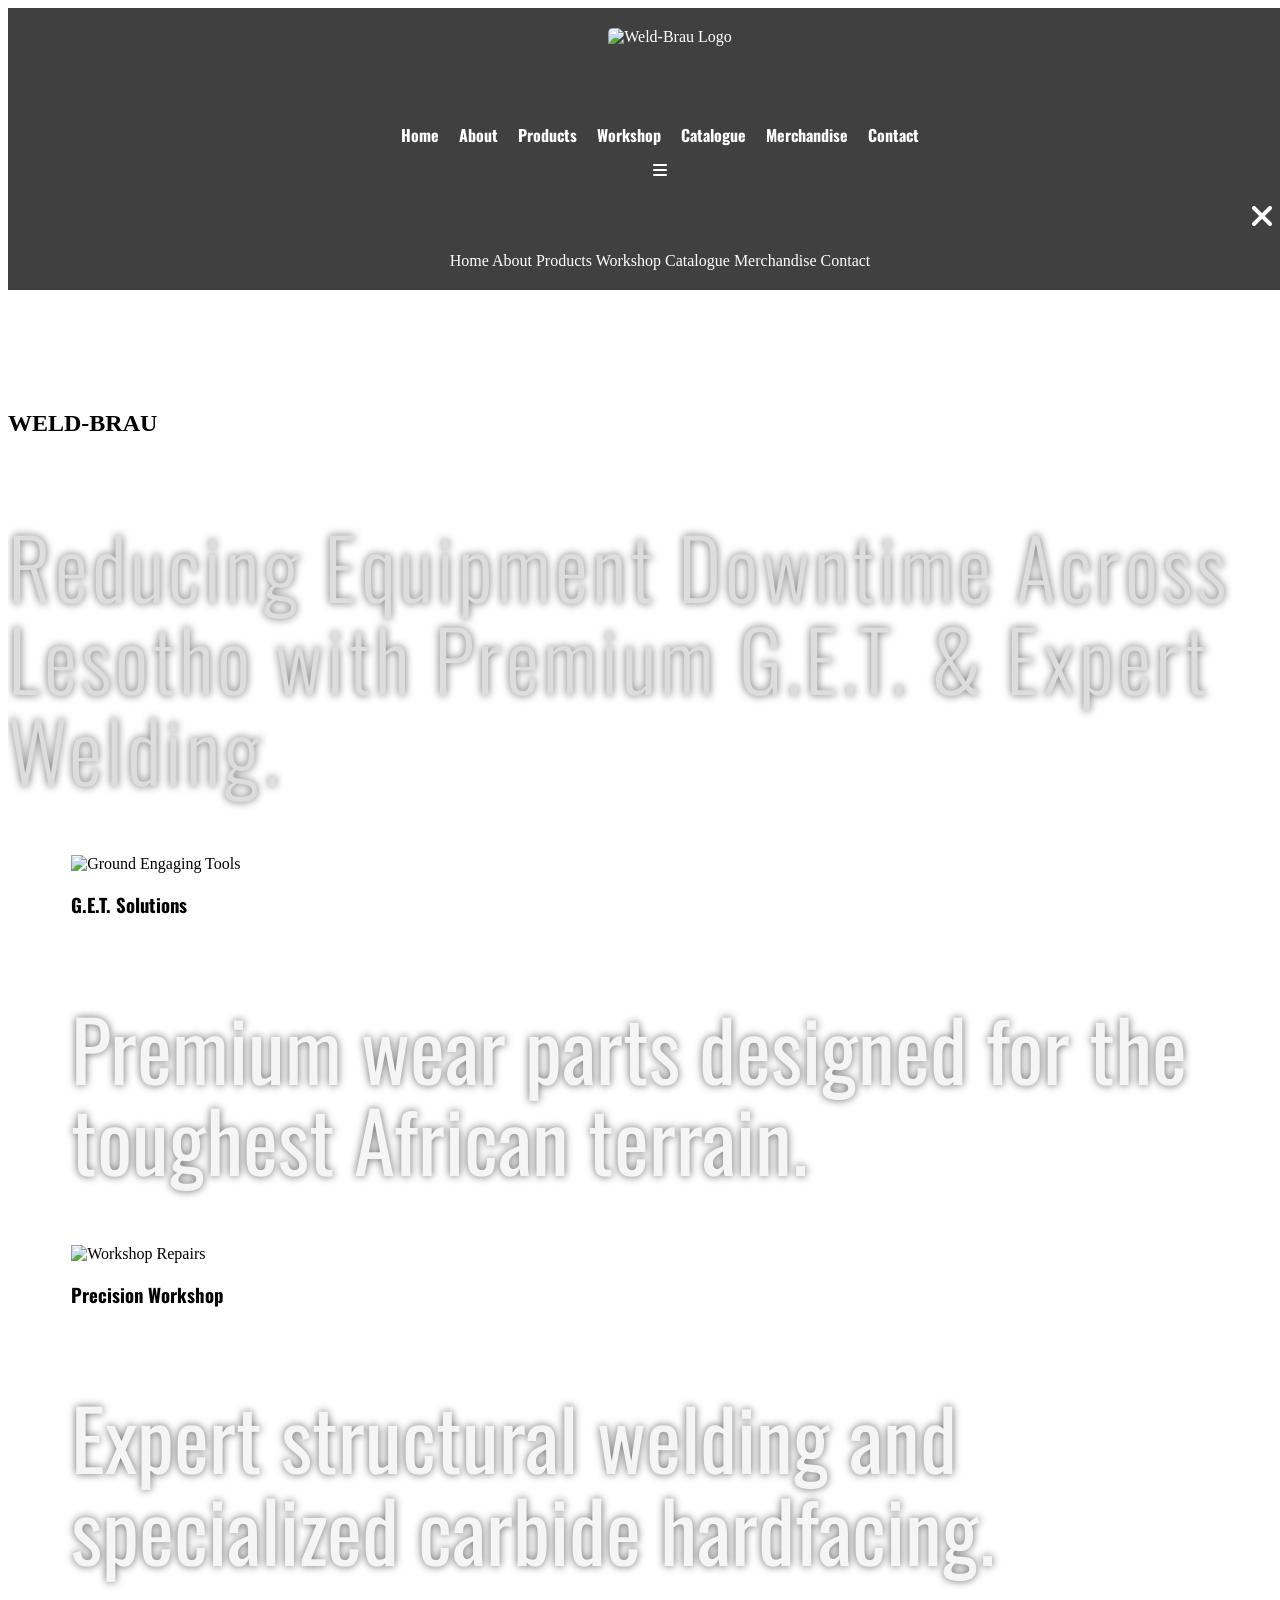
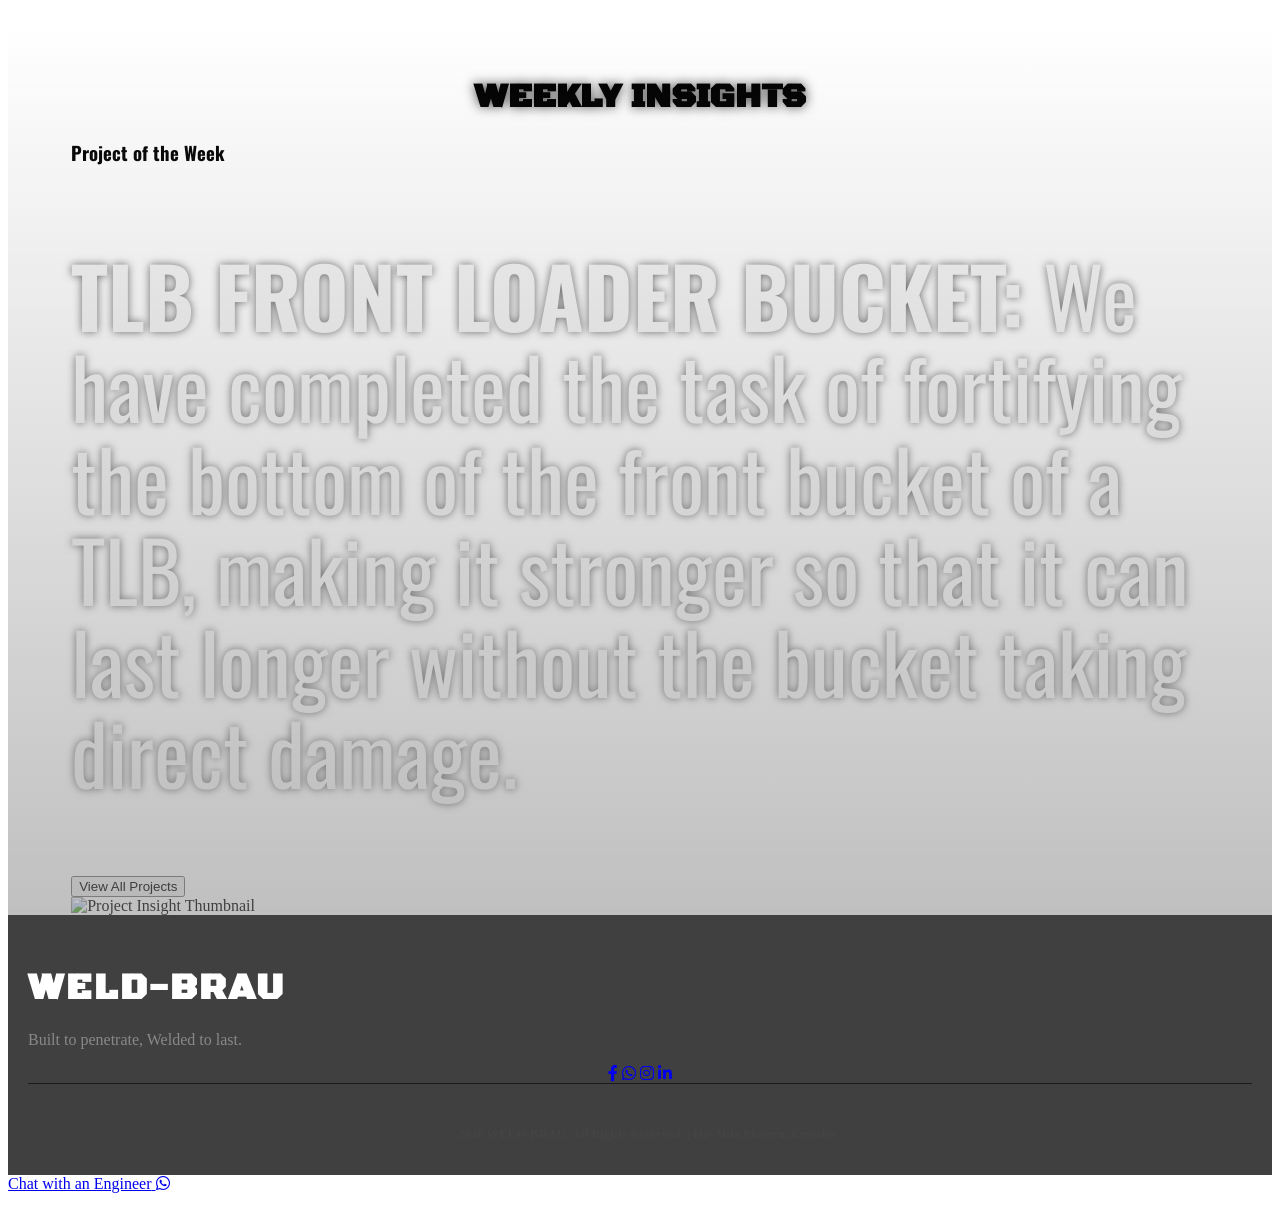
==== index.html @ 59225248 "Update print statement from 'Hello' to 'Goodbye'" ====
<!DOCTYPE html>
<html lang="en">
<head>
    <meta charset="UTF-8" />
    <meta name="viewport" content="width=device-width, initial-scale=1.0"/>
    <title>WELD-BRAU | Ground Engaging Tools & Heavy Equipment Welding in Lesotho</title>
    
    <link rel="icon" type="image/png" href="favicon.png">
    <link rel="preconnect" href="https://fonts.googleapis.com">
    <link href="https://fonts.googleapis.com/css2?family=Black+Ops+One&family=Oswald:wght@300;500;700&family=Inter:wght@300;400&display=swap" rel="stylesheet">
    <link rel="stylesheet" href="https://cdnjs.cloudflare.com/ajax/libs/font-awesome/6.0.0/css/all.min.css">
    
    <link rel="stylesheet" href="css/style.css">

<meta name="description" content="WELD-BRAU provides high-quality Ground Engaging Tools (GET) and expert welding services in Lesotho. Specialized in excavator teeth, wear protection, and machinery repair.">
<meta name="keywords" content="Ground Engaging Tools, Excavator Bucket Teeth,TLB Repairs,TLB Teeth, TLB Tools, Chromium Carbide Overlay, Welding Lesotho, Wear Protection, Heavy Machinery Welding, Maseru Welding">

<meta name="author" content="WELD-BRAU">
<meta name="geo.region" content="LS" />
<meta name="geo.placename" content="Maseru" />

<meta property="og:type" content="website">
<meta property="og:title" content="WELD-BRAU | Durable Ground Engaging Tools & Welding">
<meta property="og:description" content="Tough tools for tough jobs. Get high-performance excavator attachments and custom wear solutions in Lesotho.">
<meta property="og:image" content="https://boni-bbit.github.io/weld-Brau/images/logo-wb.png">
<meta property="og:url" content="https://boni-bbit.github.io/weld-Brau/">

<meta name="theme-color" content="#ffcc00"> 

</head>
<body>

<div class="bg-overlay"></div>

<header>
  <div class="logo-block"><img src="images/logo WB.PNG" alt="Weld-Brau Logo" class="logo-img"></div>
  
  <nav>
    <ul class="nav-links">
      <li><a onclick="showSection('home')">Home</a></li>
      <li><a onclick="showSection('about')">About</a></li>
      <li><a onclick="filterProducts('All')">Products</a></li>
      <li><a onclick="showSection('workshop')">Workshop</a></li>
      <li><a onclick="showSection('catalogue')">Catalogue</a></li>
      <li><a onclick="showSection('merchandise')">Merchandise</a></li>
      <li><a onclick="showSection('contact')">Contact</a></li>
    </ul>
  </nav>

  <div class="menu-toggle" onclick="toggleMenu()">
    <i class="fas fa-bars"></i>
  </div>

  <div class="mobile-nav" id="mobileMenu">
      <div class="close-menu" onclick="toggleMenu()" style="text-align: right; padding: 20px; color: white; cursor: pointer;">
          <i class="fas fa-times" style="font-size: 2rem;"></i>
      </div>
      <a onclick="showSection('home')">Home</a>
      <a onclick="showSection('about')">About</a>
      <a onclick="showSection('products')">Products</a>
      <a onclick="showSection('workshop')">Workshop</a>
      <a onclick="showSection('catalogue')">Catalogue</a>
      <a onclick="showSection('merchandise')">Merchandise</a>
      <a onclick="showSection('contact')">Contact</a>
  </div>
</header>

<main>
  <section id="home" class="active">
    <div class="full-width-hero">
        <div class="hero-slides">
            <div class="slide active" style="background-image: url('images/IMG-20250911-WA0014.jpg');"></div>
            <div class="slide" style="background-image: url('images/IMG-20250911-WA0016.jpg');"></div>
            <div class="slide" style="background-image: url('images/20251103_135624.jpg');"></div>
            <div class="slide" style="background-image: url('images/20250922_122713.jpg');"></div>
        </div>
        <div class="hero-box">
          <h1 class="glow-header-big">WELD-BRAU</h1>
          <p style="color:#ddd; letter-spacing:4px; font-weight: 300;">Reducing Equipment Downtime Across Lesotho with Premium G.E.T. & Expert Welding.</p>
        </div>
    </div>
    
    <div class="feature-grid" style="padding: 0 5%;">
      <div class="industrial-card" onclick="filterProducts('All')" style="cursor: pointer;">
        <img src="images/20250828_115749.jpg" alt="Ground Engaging Tools">
        <h3>G.E.T. Solutions</h3>
        <p>Premium wear parts designed for the toughest African terrain.</p>
      </div>
      <div class="industrial-card" onclick="showSection('workshop')" style="cursor: pointer;">
        <img src="images/20250806_085328.jpg" alt="Workshop Repairs">
        <h3>Precision Workshop</h3>
        <p>Expert structural welding and specialized carbide hardfacing.</p>
      </div>
    </div>

    <div style="margin-top: 100px; padding: 0 5%;">
        <h2 style="font-family:'Black Ops One'; color:var(--primary-red); text-align:center; font-size: 2.2rem; text-transform: uppercase;">Weekly Insights</h2>
        <div class="industrial-card insight-card">
            <div class="insight-text">
                <h3 style="color: var(--primary-red); margin-bottom: 15px;">Project of the Week</h3>
                <p><strong>TLB FRONT LOADER BUCKET:</strong> We have completed the task of fortifying the bottom of the front bucket of a TLB, making it stronger so that it can last longer without the bucket taking direct damage.</p>
                <br>
                <button class="btn" onclick="showSection('workshop')">View All Projects</button>
            </div>
            <img src="images/20251103_165826.jpg" class="insight-img" alt="Project Insight Thumbnail">
        </div>
    </div>
  </section>

  <section id="about">
    <h2 style="font-family:'Black Ops One'; color:var(--primary-red); font-size: 2.8rem; margin-bottom: 20px;">Company Details</h2>
    <div class="about-container">
      <div class="about-box"><h3><i class="fas fa-users"></i> Who We Are</h3><p>WELD-BRAU is a premier boiler making firm specialized in Ground Engaging Tools (G.E.T.) and heavy machinery welding. We are built on technical expertise and a deep understanding of mining and construction machinery.</p></div>
      <div class="about-box"><h3><i class="fas fa-bullseye"></i> Our Mission</h3><p>To empower the earthmoving sector by providing wear solutions that significantly reduce operational costs and equipment downtime through superior craftsmanship.</p></div>
      <div class="about-box"><h3><i class="fas fa-shield-alt"></i> Our Values</h3><p>Durability, Precision, and Integrity. We don't just weld; we engineer strength. Every project is executed with a focus on long-term reliability.</p></div>
      <div class="about-box"><h3><i class="fas fa-tools"></i> How We Work</h3><p>We import the toughest wear parts in the world for all makes and models of machinery including Crushers, Excavators, Bulldozers, Wheel Loaders, Dump Trucks and other earth moving machinery.<br>We are trusted advisors and preferred suppliers in Lesotho to the largest mines, quarries, and civil construction firms. We have the parts, services and expertise to keep your machinery moving.</p></div>
      <div class="about-box"><h3><i class="fas fa-map-marked-alt"></i> Where We Are Found</h3><p>Our main workshop is located at Q-Center, Ha-Abia in Maseru, Lesotho. We can be reached on WhatsApp, Facebook, Instagram, LinkedIn, & E-mail. Links available below.</p></div>
      
      <div class="about-box">
        <h3><i class="fas fa-hammer"></i> Our Services</h3>
        <ul class="services-list">
          <li><strong style="color:var(--primary-red);">01.</strong> Manufacture of O.E.M. & replacement attachments for Excavators, TLBs, Dozers, and more.</li>
          <li><strong style="color:var(--primary-red);">02.</strong> Specialized suppliers of Ground Engaging Tools (G.E.T.).</li>
          <li><strong style="color:var(--primary-red);">03.</strong> Heavy machinery & equipment structural welding.</li>
          <li><strong style="color:var(--primary-red);">04.</strong> Chromium & Tungsten Carbide embedding (Hardfacing).</li>
          <li><strong style="color:var(--primary-red);">05.</strong> Precision line boring services.</li>
        </ul>
      </div>
    </div>
  </section>

  <section id="products">
    <h2 id="product-title" style="font-family:'Black Ops One'; color:var(--primary-red); font-size: 2.2rem; margin-bottom: 30px;">Inventory</h2>
    <div class="feature-grid">
      <div class="industrial-card product-slot" data-category="Excavator"><span class="category-badge">STANDARD</span><img src="images/adapters.PNG"><h3>ADAPTERS</h3><ul class="specs-list"><li>Various weld-on adapters</li><li>For Tractor-loader-backhoe, Front End Loader & Excavators</li><li>Size: J200, J350, J460, J550, J600, J700, J800</li></ul><button class="btn" onclick="openQuotationForm()">Get Quote</button></div>
      <div class="industrial-card product-slot" data-category="TLB"><span class="category-badge">STANDARD</span><img src="images/teeths.PNG"><h3>TEETH</h3><ul class="specs-list"><li>Various tooth systems for all makes & models of excavators & loaders</li><li>Available for machines from 1-140 ton size</li><li>Size: J200, J350, J460, J550, J600, J700, J800</li></ul><button class="btn" onclick="openQuotationForm()">Get Quote</button></div>
      <div class="industrial-card product-slot" data-category="Excavator"><span class="category-badge">STANDARD</span><img src="images/cutting edge.PNG"><h3>CUTTING EDGE</h3><ul class="specs-list"><li>Available to suit every make & model of machine</li><li>Weld-in & bolt-on options</li><li>Sizes: Multiple widths available</li></ul><button class="btn" onclick="openQuotationForm()">Get Quote</button></div>
      <div class="industrial-card product-slot" data-category="TLB"><span class="category-badge">BUSHING</span><img src="images/bucket bosses.PNG"><h3>BUCKET BOSSES</h3><ul class="specs-list"><li>Bucket pivot points</li><li>The mounting point for the bucket pin, enabling the bucket to pivot and articulate on the arm</li><li>Size: (80x140x80), (80x160x90), (90x160x90)</li></ul><button class="btn" onclick="openQuotationForm()">Get Quote</button></div>
      <div class="industrial-card product-slot" data-category="Dozer"><span class="category-badge">STANDARD</span><img src="images/dipper arm.PNG"><h3>DIPPER ARM BOSS</h3><ul class="specs-list"><li>They connect the arm to the boom and the bucket</li><li>Allows for pivotal movement</li><li>Size: (80x180x310)</li></ul><button class="btn" onclick="openQuotationForm()">Get Quote</button></div>
      <div class="industrial-card product-slot" data-category="Excavator"><span class="category-badge">STANDARD</span><img src="images/tlb side cutter.PNG"><h3>TLB SIDE CUTTER</h3><ul class="specs-list"><li>TLB bucket edge</li><li>Placed on the ends of the Phillips-head screws cutting edge to ensure security and increase digging efficiency</li><li>Mount: Bolt-on</li></ul><button class="btn" onclick="openQuotationForm()">Get Quote</button></div>
      <div class="industrial-card product-slot" data-category="Wear"><span class="category-badge">WEAR PROTECTION</span><img src="images/wear strip.PNG"><h3>WEAR STRIPS</h3><ul class="specs-list"><li>Surface protection</li><li>Material: Chromium carbide</li><li>Mount: Weld-on</li></ul><button class="btn" onclick="openQuotationForm()">Get Quote</button></div>
      <div class="industrial-card product-slot" data-category="Wear"><span class="category-badge">EXCAVATOR</span><img src="images/side cutter.PNG"><h3>SIDE CUTTER</h3><ul class="specs-list"><li>Excavator bucket edge</li><li>Suitable for most soil in average digging conditions</li><li>Mount: Bolt-on</li></ul><button class="btn" onclick="openQuotationForm()">Get Quote</button></div>
      <div class="industrial-card product-slot" data-category="Excavator"><span class="category-badge">WEAR PROTECTION</span><img src="images/wear buttons.PNG"><h3>WEAR BUTTONS</h3><ul class="specs-list"><li>Spot reinforcement</li><li>Shape: Round or oval</li><li>Material: Tungsten carbide</li></ul><button class="btn" onclick="openQuotationForm()">Get Quote</button></div>
      <div class="industrial-card product-slot" data-category="TLB"><span class="category-badge">WEAR PROTECTION</span><img src="images/side bar protector.png"><h3>SIDE BAR PROTECTOR</h3><ul class="specs-list"><li>Use: Bucket side protection</li><li>Available for all makes & models of machinery</li><li>Mount: Bolt-on & Weld-on</li></ul><button class="btn" onclick="openQuotationForm()">Get Quote</button></div>
      <div class="industrial-card product-slot" data-category="Excavator"><span class="category-badge">STANDARD</span><img src="images/pins & retainers.PNG"><h3>PINS & RETAINERS</h3><ul class="specs-list"><li>Locks teeth to the adapters</li><li>Available for all sizes of teeth and adapters</li><li>Size: J200, J350, J460, J550, J600, J700, J800</li></ul><button class="btn" onclick="openQuotationForm()">Get Quote</button></div>
      <div class="industrial-card product-slot" data-category="Dozer"><span class="category-badge">STANDARD</span><img src="images/shims.png"><h3>POLY-SHIMS</h3><ul class="specs-list"><li>Provides consistent spacing</li><li>Absorbs friction between parts by improving grease retention and reduces wear in machinery components</li><li>Sizes: (80x5x140), (80x5x160), (90x5x160)</li></ul><button class="btn" onclick="openQuotationForm()">Get Quote</button></div>
      <div class="industrial-card product-slot" data-category="Excavator"><span class="category-badge">WEAR PROTECTION</span><img src="images/lip shroud.PNG"><h3>LIP SHROUDS</h3><ul class="specs-list"><li>Protects the cutting edge ensuring long service life for your equipment</li><li>Reduces costly downtime & prevents unexpected breakage</li><li>Mount: Weld-on</li></ul><button class="btn" onclick="openQuotationForm()">Get Quote</button></div>
      <div class="industrial-card product-slot" data-category="Wear"><span class="category-badge">WEAR PROTECTION</span><img src="images/heel shroud.PNG"><h3>HEEL SHROUDS</h3><ul class="specs-list"><li>Reduces damage taken by the bucket</li><li>Protection available in all sizes for bucket</li><li>Mount: Weld-on</li></ul><button class="btn" onclick="openQuotationForm()">Get Quote</button></div>
      <div class="industrial-card product-slot" data-category="Excavator"><span class="category-badge">STANDARD</span><img src="images/PINS.PNG"><h3>BUCKET PINS</h3><ul class="specs-list"><li>Ensures that your bucket is well secured and in reliable working condition.</li><li>40CR Self-greasing pins</li><li>Sizes: (80x550), (90x580)</li></ul><button class="btn" onclick="openQuotationForm()">Get Quote</button></div>
    </div>
  </section>

  <section id="workshop">
    <h2 style="font-family:'Black Ops One'; color:var(--primary-red); font-size: 2.2rem; margin-bottom: 30px;">Workshop Portfolio</h2>
    <div class="workshop-grid">
      <div class="workshop-item" onclick="openLightbox(this)"><img src="images/20251212_110010.jpg"><div class="item-overlay"><span>VIEW REPAIR</span></div></div>
      <div class="workshop-item" onclick="openLightbox(this)"><img src="images/20251103_135624.jpg"><div class="item-overlay"><span>VIEW DETAIL</span></div></div>
      <div class="workshop-item" onclick="openLightbox(this)"><img src="images/20251031_080518.jpg"><div class="item-overlay"><span>VIEW DETAIL</span></div></div>
      <div class="workshop-item" onclick="openLightbox(this)"><img src="images/20251025_094452.jpg"><div class="item-overlay"><span>VIEW DETAIL</span></div></div>
      <div class="workshop-item" onclick="openLightbox(this)"><img src="images/IMG-20250711-WA0024.jpg"><div class="item-overlay"><span>VIEW DETAIL</span></div></div>
      <div class="workshop-item" onclick="openLightbox(this)"><img src="images/20250919_151000.jpg"><div class="item-overlay"><span>VIEW DETAIL</span></div></div>
      <div class="workshop-item" onclick="openLightbox(this)"><img src="images/IMG-20250711-WA0023.jpg"><div class="item-overlay"><span>VIEW DETAIL</span></div></div>
      <div class="workshop-item" onclick="openLightbox(this)"><img src="images/MOLETE.jpg"><div class="item-overlay"><span>VIEW DETAIL</span></div></div>
      <div class="workshop-item" onclick="openLightbox(this)"><img src="images/IMG-20250711-WA0024.jpg"><div class="item-overlay"><span>VIEW DETAIL</span></div></div>
      <div class="workshop-item video-item"><video src="Videos/20251129_111102.mp4" muted loop onmouseover="this.play()" onmouseout="this.pause()"></video><div class="video-label">▶ ADAPTER WELDING</div></div>
      <div class="workshop-item video-item"><video src="Videos/20251031_095407.mp4" muted loop onmouseover="this.play()" onmouseout="this.pause()"></video><div class="video-label">▶ LINE BORING PREPARATION</div></div>
      <div class="workshop-item video-item"><video src="Videos/20250922_085538.mp4" muted loop onmouseover="this.play()" onmouseout="this.pause()"></video><div class="video-label">▶ DIPPER ARM WELDING</div></div>
    </div>
  </section>

  <section id="catalogue">
    <h2 style="font-family:'Black Ops One'; color:var(--primary-red); font-size: 2.2rem; margin-bottom: 30px;">Digital Catalogue</h2>
    <div class="industrial-card" style="max-width: 650px; margin: 40px auto; text-align: left;">
        <h3>Technical G.E.T. Systems Guide</h3>
        <p style="color:#aaa; margin-top:10px;">Download our latest specs for teeth, adapters, and protection systems compatible with CAT, Komatsu, Volvo, and Bell.</p><br>
        <a href="docs/Weld-Brau G.E.T. Systeme Guide.pdf" class="btn" target="_blank">Download PDF Guide</a>
    </div>
  </section>

  <section id="merchandise">
    <h2 style="font-family:'Black Ops One'; color:var(--primary-red); font-size: 2.2rem; margin-bottom: 30px;">Merchandise</h2>

    <div id="merch-main-menu" class="feature-grid">
      <div class="industrial-card" onclick="showMerchCategory('headwear')" style="cursor:pointer;">
        <img src="images/hat4.png">
        <h3>HEADWEAR</h3>
        <p>Caps & Bucket Hats</p>
        <button class="btn">View All</button>
      </div>
      <div class="industrial-card" onclick="showMerchCategory('shirts')" style="cursor:pointer;">
        <img src="images/shirt5.png">
        <h3>SHIRTS</h3>
        <p>Work Shirts & Branded Tees</p>
        <button class="btn">View All</button>
      </div>
      <div class="industrial-card" onclick="showMerchCategory('hoodies')" style="cursor:pointer;">
        <img src="images/hoodie1.png">
        <h3>HOODIES</h3>
        <p>Heavyweight Winter Protection</p>
        <button class="btn">View All</button>
      </div>
    </div>

    <div id="cat-headwear" class="merch-sub-category" style="display:none;">
      <button class="btn" onclick="backToMerchMain()" style="margin-bottom:20px;"><i class="fas fa-arrow-left"></i> Back to Merch</button>
      <div class="feature-grid">
        <div class="industrial-card"><img src="images/hat1.png"><h3>BRANDED CAP</h3><p>High quality Weld-Brau branded headwear.</p><button class="btn" onclick="openQuotationForm()">Inquire Now</button></div>
        <div class="industrial-card"><img src="images/hat4.png"><h3>BRANDED CAP</h3><p>High quality sun protection.</p><button class="btn" onclick="openQuotationForm()">Inquire Now</button></div>
        <div class="industrial-card"><img src="images/hat2.png"><h3>BUCKET HAT</h3><p>Full sun protection.</p><button class="btn" onclick="openQuotationForm()">Inquire Now</button></div>
        <div class="industrial-card"><img src="images/hat3.png"><h3>WINTER BEANIE</h3><p>High quality sun protection.</p><button class="btn" onclick="openQuotationForm()">Inquire Now</button></div>
      </div>
    </div>

    <div id="cat-shirts" class="merch-sub-category" style="display:none;">
      <button class="btn" onclick="backToMerchMain()" style="margin-bottom:20px;"><i class="fas fa-arrow-left"></i> Back to Merch</button>
      <div class="feature-grid">
        <div class="industrial-card"><img src="images/shirt1.png"><h3>T-SHIRT</h3><p>Premium cotton tees with Weld-Brau logo.</p><button class="btn" onclick="openQuotationForm()">Inquire Now</button></div>
        <div class="industrial-card"><img src="images/shirt2.png"><h3>T-SHIRT</h3><p>Premium cotton tees with Weld-Brau logo.</p><button class="btn" onclick="openQuotationForm()">Inquire Now</button></div>
        <div class="industrial-card"><img src="images/shirt3.png"><h3>T-SHIRT</h3><p>Premium cotton tees with Weld-Brau logo.</p><button class="btn" onclick="openQuotationForm()">Inquire Now</button></div>
        <div class="industrial-card"><img src="images/shirt4.png"><h3>T-SHIRT</h3><p>Premium cotton tees with Weld-Brau logo.</p><button class="btn" onclick="openQuotationForm()">Inquire Now</button></div>
        <div class="industrial-card"><img src="images/shirt5.png"><h3>T-SHIRT</h3><p>Premium cotton tees with Weld-Brau logo.</p><button class="btn" onclick="openQuotationForm()">Inquire Now</button></div>
        <div class="industrial-card"><img src="images/shirt6.png"><h3>T-SHIRT</h3><p>Premium cotton tees with Weld-Brau logo.</p><button class="btn" onclick="openQuotationForm()">Inquire Now</button></div>
        <div class="industrial-card"><img src="images/shirt7.png"><h3>T-SHIRT</h3><p>Premium cotton tees with Weld-Brau logo.</p><button class="btn" onclick="openQuotationForm()">Inquire Now</button></div>
        <div class="industrial-card"><img src="images/shirt8.png"><h3>T-SHIRT</h3><p>Premium cotton tees with Weld-Brau logo.</p><button class="btn" onclick="openQuotationForm()">Inquire Now</button></div>
        <div class="industrial-card"><img src="images/blue1.png"><h3>SHIRT</h3><p>Premium cotton shirts with Weld-Brau logo, multiple color options.</p><button class="btn" onclick="openQuotationForm()">Inquire Now</button></div>
      </div>
    </div>

    <div id="cat-hoodies" class="merch-sub-category" style="display:none;">
      <button class="btn" onclick="backToMerchMain()" style="margin-bottom:20px;"><i class="fas fa-arrow-left"></i> Back to Merch</button>
      <div class="feature-grid">
        <div class="industrial-card"><img src="images/hoodie1.png"><h3>HOODIE</h3><p>Premium cotton Hoodie with Weld-Brau logo.</p><button class="btn" onclick="openQuotationForm()">Inquire Now</button></div>
        <div class="industrial-card"><img src="images/hoodie2.png"><h3>HOODIE</h3><p>Premium cotton Hoodie with Weld-Brau logo.</p><button class="btn" onclick="openQuotationForm()">Inquire Now</button></div>
      </div>
    </div>
  </section>

  <section id="contact">
    <h2 style="font-family:'Black Ops One'; color:var(--primary-red); font-size: 2.2rem; margin-bottom: 30px;">Reach Us</h2>
    <div class="feature-grid" style="margin-top: 20px;">
        <div class="industrial-card" style="text-align: left; padding: 40px;">
            <h3 style="color: var(--primary-red); margin-bottom: 20px; font-family: 'Oswald';">Business Information</h3>
            <p style="font-size: 1.1rem; margin-bottom: 15px;"><i class="fas fa-map-marker-alt" style="color:var(--primary-red); width: 25px;"></i> <strong>Address:</strong><br>Q-Center, Ha-Abia, Maseru, Lesotho</p>
            <p style="font-size: 1.1rem; margin-bottom: 15px;"><i class="fab fa-whatsapp" style="color:var(--primary-red); width: 25px;"></i> <strong>Phone:</strong> (+266) 5611 6277 / 62699479</p>
            <p style="font-size: 1.1rem; margin-bottom: 25px;"><i class="fas fa-envelope" style="color:var(--primary-red); width: 25px;"></i> <strong>Email:</strong> weldbrau@gmail.com<br>mojalefaphakisi@gmail.com</p>
            <h3 style="color: var(--primary-red); margin-bottom: 15px; font-family: 'Oswald'; border-top: 1px solid #444; padding-top: 20px;">Operating Hours</h3>
            <ul style="list-style: none; color: #ddd; font-size: 1rem; padding: 0;">
                <li style="margin-bottom: 8px;">Monday - Friday: <span style="color:white; float:right;">08:00 - 17:00</span></li>
                <li style="margin-bottom: 8px;">Saturday: <span style="color:white; float:right;">08:00 - 13:00</span></li>
                <li>Sunday: <span style="color:var(--accent-gray); float:right;">Closed</span></li>
            </ul>
        </div>
        <div class="industrial-card" style="padding: 10px; min-height: 450px; background: #000; overflow: hidden;">
            <iframe src="https://www.google.com/maps/embed?pb=!1m12!1m8!1m3!1d10991.404595613105!2d27.52472033424825!3d-29.379420120415993!3m2!1i1024!2i768!4f13.1!2m1!1sweld%20brau%20pty%20ltd!5e1!3m2!1sen!2sls!4v1756534759813!5m2!1sen!2sls" width="600" height="450" style="border:0;" allowfullscreen="" loading="lazy" referrerpolicy="no-referrer-when-downgrade"></iframe>
        </div>
    </div>
  </section>
</main>

<footer>
    <div class="footer-content">
        <div style="text-align: left;">
            <h2 style="font-family:'Black Ops One'; color:var(--primary-red); font-size: 2.3rem; letter-spacing: 2px;">WELD-BRAU</h2>
            <p style="color: #888; margin-top: 5px;">Built to penetrate, Welded to last.</p>
        </div>
        <div class="social-links">
            <a href="https://facebook.com/people/Weld-Brau/61557757794267/" target="_blank"><i class="fab fa-facebook-f"></i></a>
            <a href="https://wa.me/26656116277" target="_blank"><i class="fab fa-whatsapp"></i></a>
            <a href="https://instagram.com/weldbrau" target="_blank"><i class="fab fa-instagram"></i></a>
            <a href="https://linkedin.com/company/weldbrau" target="_blank"><i class="fab fa-linkedin-in"></i></a>
        </div>
    </div>
    <div style="border-top: 1px solid #1a1a1a; padding-top: 30px; color: #444; font-size: 0.8rem; font-weight: bold;">
        <p>© 2026 WELD-BRAU. All Rights Reserved. | Ha-Abia Maseru, Lesotho</p>
    </div>
</footer>

<a href="https://wa.me/26656116277" class="whatsapp-float" target="_blank">
    <span class="wa-tooltip">Chat with an Engineer</span>
    <i class="fab fa-whatsapp"></i>
</a>

<div id="lightbox" class="lightbox" onclick="this.style.display='none'"><img class="lightbox-content" id="lightbox-img"></div>

<script src="js/script.js"></script>
</body>
</html>
---- css/style.css ----
<style>
    body {
  margin: 0;
   font-family: 'Oswald', sans-serif;
  color: #f5f5f5;
  position: relative;
  overflow-x: hidden;
}

    body {
  padding-top: 0px; /* adjust based on header height */
}

    header, footer {
      background-color: rgba(0, 0, 0, 0.75);
      color: #fff;
      padding: 20px;
      text-align: center;
      z-index: 1;
      position: relative;
    }
    header {
  position: relative;
  top: 0;
  left: 0;
  width: 100%;
  z-index: 999; /* keep it above everything else */
}
    footer {
  background-color: rgba(0, 0, 0, 0.75);
  color: #fff;
  padding: 20px;
  text-align: center;
  position: relative;
  z-index: 0; /* Lower than the menu panel */
}
    .logo {
      display: flex;
      align-items: center;
      justify-content: center;
      gap: 15px;
      flex-wrap: wrap;
    }

    .logo-img {
      height: 100px;
      border-radius: 5px;
    }

    .logo h1 {
      margin: 0;
      font-size: 2em;
    }

    .slogan {
      font-style: italic;
      font-size: 1em;
      color: #ccc;
    }

    nav ul {
      list-style: none;
      display: flex;
      justify-content: center;
      gap: 20px;
      padding: 0;
      margin-top: 15px;
      flex-wrap: wrap;
    }

    nav a {
      color: white;
      text-decoration: none;
      font-weight: bold;
       font-family: 'Oswald', sans-serif;
      cursor: pointer;
      transition: color 0.3s ease;
    }

    nav a:hover {
      color: #FF0000;
    }

   section {
  padding: 60px 20px;
  display: none;
  text-align: center;
  margin: 20px auto;
  max-width: 1000px;
  background: none; 
  box-shadow: none; 
}

section.active {
  display: block;
}


    h2 {
      color: #808080;
      margin-bottom: 20px;
    }

    .product-grid {
      display: flex;
      flex-wrap: wrap;
      justify-content: center;
      gap: 30px;
      margin-top: 20px;
    }

    .product-card {
      width: 200px;
      background-color: #f4f4f4;
      color: #333;
      border-radius: 8px;
      padding: 15px;
      box-shadow: 0 2px 8px rgba(0,0,0,0.2);
      border-left: 5px solid #808080;
    }

    .product-card img {
      width: 100%;
      border-radius: 5px;
      margin-bottom: 10px;
    }

    .cta-button {
      display: inline-block;
      margin-top: 20px;
      padding: 12px 25px;
      background-color: #808080;
      color: #000;
      text-decoration: none;
      border-radius: 5px;
      font-weight: bold;
      transition: background-color 0.3s ease;
    }

    .cta-button:hover {
      background-color: #ffdb4d;
    }

    .social-icons img {
      height: 30px;
      margin: 10px;
      transition: transform 0.3s ease;
    }

    .social-icons img:hover {
      transform: scale(1.2);
    }
    .dropdown {
  position: relative;
}

.dropdown-menu {
  display: none;
  position: absolute;
  top: 100%; /* ensures it appears below the trigger */
  left: 0;
  background-color: rgba(0, 0, 0, 0.8);
  list-style: none;
  padding: 10px;
  margin: 0;
  border-radius: 5px;
  z-index: 999;
}

.dropdown-menu li {
  margin: 5px 0;
}

.dropdown-menu a {
  color: white;
  text-decoration: none;
  font-weight: normal;
  display: block;
}

.header-container {
  display: flex;
  justify-content: space-between;
  align-items: center;
  flex-wrap: wrap;
}

.logo-block {
  display: flex;
  flex-direction: column;
  align-items: center;
  padding-left: 20px;
}

.logo-img {
  height: 80px;
  border-radius: 5px;
}

.slogan {
  font-style: italic;
  font-size: 0.7em;
  color: #ccc;
  margin-top: 5px;
}

.nav-block ul {
  list-style: none;
  display: flex;
  gap: 20px;
  padding: 0;
  margin-right: 20px;
  flex-wrap: wrap;
}

.nav-block a {
  color: white;
  text-decoration: none;
  font-weight: bold;
  transition: color 0.3s ease;
}

.nav-block a:hover {
  color: #808080;
}
.nav-links {
  list-style: none;
  display: flex;
  align-items: center;
  gap: 20px;
  padding: 0;
  margin: 15px 0;
  flex-wrap: wrap;
}

.nav-links li a {
  color: white;
  text-decoration: none;
  font-weight: bold;
  transition: color 0.3s ease;
}

.nav-links li a:hover {
  color: #FF0000;
}

.social-inline img {
  height: 28px;
  transition: transform 0.3s ease;
}

.social-inline img:hover {
  transform: scale(1.2);
}
.social-inline a {
  display: inline-block;
  padding: 5px;
  border-radius: 5px;
  background-color: rgba(255, 255, 255, 0.05);
}

@keyframes floatUp {
  from {
    opacity: 0;
    transform: translateY(30px);
  }
  to {
    opacity: 1;
    transform: translateY(0);
  }
}

@keyframes heroReveal {
  from {
    opacity: 0;
    transform: scale(0.9);
  }
  to {
    opacity: 1;
    transform: scale(1);
  }
}

section#home h2 {
  animation: heroReveal 1.2s ease forwards;
}

section h2, section p, section .cta-button {
  animation: floatUp 1s ease forwards;
}
.blur-mask {
  backdrop-filter: blur(6px);
  background-color: rgba(0, 0, 0, 0.4);
  padding: 20px;
  border-radius: 10px;
  display: inline-block;
}
.glow-text {
  text-shadow: 0 0 10px #80000, 0 0 20px #80000;
}
section#home h2 {
  font-family: 'Black Ops One', system-ui;
  font-size: 3.8em;
  font-weight: bolder;
  color: #808080;
  text-shadow: 0 0 12px rgba(0, 0, 0, 0.7);
}

section#home p {
   font-family: 'Oswald', sans-serif;
  font-size: 5.2em;
  line-height: 1.1;
  text-shadow: 0 0 8px rgba(0, 0, 0, 0.6);
  color: #f5f5f5
}
section#home p {
  margin-bottom: 60px; /* default is probably 20px, so this increases space */
}

section#home {
  text-align:left;
  margin-top: 10px;
}
section#home {
  padding: 0;
  padding-top: 100px;
  margin: 0;
  width: 100%;
  max-width: none;
}

section#about h2 {
   font-family: 'Oswald', sans-serif;
  font-size: 2.4em;
  font-weight: 700;
  text-shadow: 0 0 15px rgba(0, 0, 0, 0.7);
  color: #808080;
  margin-bottom: 20px;
}

section#about p {
   font-family: 'Oswald', sans-serif;
  font-size: 2.2em;
  line-height: 1.7;
  color: #f5f5f5;
  text-shadow: 0 0 6px rgba(0, 0, 0, 0.6);
  max-width: 900px;
  margin: 0 auto;
}

section#contact h2 {
   font-family: 'Oswald', sans-serif;
  font-size: 2.6em;
  font-weight: 700;
  color: #808080;
  text-shadow: 0 0 12px rgba(0,0,0,0.7);
  margin-bottom: 15px;
}

section#contact h3 {
   font-family: 'Oswald', sans-serif;
  font-size: 2em;
  color: #808080;
  text-shadow: 0 0 10px rgba(0,0,0,0.6);
  margin-top: 30px;
}

section#contact p {
  font-family: 'Oswald', sans-serif;
  font-size: 1.3em;
  line-height: 1.8;
  text-align: center;
  color: #f0f0f0;
  text-shadow: 0 0 8px rgba(0,0,0,0.6);
}
section#workshop p, h3 {
 font-family: 'Oswald', sans-serif;
}
section#catalogue p, h2 {
font-family: 'Oswald', sans-serif;
}
.card-link-grid {
  display: flex;
  justify-content: start;
  gap: 40px;
  flex-wrap: nowrap; 
  overflow-x: auto; 
  padding: 20px 0;
}
.card-link-grid {
  margin-top: 120px; /* adjust this value to go lower */
}


.card-link {
  backdrop-filter: blur(8px);
  background-color: rgba(255, 0, 0, 0.15); 
  border-radius: 12px;
  padding: 25px;
  width: 340px; 
  text-align: left;
  color: #fff;
  cursor: pointer;
  box-shadow: 0 0 12px rgba(255, 0, 0, 0.3);
  transition: transform 0.3s ease, background-color 0.3s ease;
}
.card-link {
  width: 300px; 
  min-width: 300px; 
}


.card-link:hover {
  background-color: rgba(255, 0, 0, 0.25);
  transform: scale(1.05);
}


.card-link h3 {
  font-family: 'Oswald', sans-serif;
  font-size: 1.8em;
  margin-bottom: 15px;
  color: #808080;
  text-shadow: 0 0 5px rgba(0,0,0,0.7);
}

.card-link img {
  width: 100%;
  border-radius: 10px;
  margin-bottom: 15px;
  box-shadow: 0 0 8px rgba(0,0,0,0.4);
}

.card-link p {
 font-family: 'Oswald', sans-serif;
  font-size: 1.20em !important;
  font-weight: 300;
  line-height: 1.6;
  color: #e0e0e0;
  margin: 0;
}

section#home::after {
  content: "";
  position: absolute;
  top: 40%;
  left: 0;
  width: 100%;
  height: 100%;
  z-index: 0;
  pointer-events: none;
  background: linear-gradient(to bottom, rgba(0,0,0,0) 20%, rgba(128,128,128,1) 100%);
}
section#home {
  position: relative;
  overflow: hidden; /* ensures the overlay stays contained */
  z-index: 1;
}

.background-mask {
  position: relative;
  z-index: 1;
}

.background-slideshow {
  position: fixed;
  top: 0;
  left: 0;
  width: 100%;
  height: 100%;
  z-index: -1;
  overflow: hidden;
}

.background-slideshow .slide {
  position: absolute;
  width: 100%;
  height: 100%;
  object-fit: cover;
  opacity: 0;
  transform: scale(1); /* default scale */
  transition: opacity 1s ease, transform 6s ease;
}

.background-slideshow .slide.active {
  opacity: 1;
  transform: scale(1.1); /* zoom effect */
}
.gallery-preview {
  display: flex;
  justify-content: center;
  gap: 40px;
  flex-wrap: wrap;
  margin-top: 40px;
}

.gallery-card {
  backdrop-filter: blur(8px);
  background-color: rgba(255, 255, 255, 0.08);
  border-radius: 12px;
  padding: 20px;
  width: 280px;
  text-align: center;
  color: #fff;
  cursor: pointer;
  box-shadow: 0 0 12px rgba(128, 128, 128, 0.3);
  transition: transform 0.3s ease;
}

.gallery-card:hover {
  transform: scale(1.05);
}

.gallery-card img {
  width: 100%;
  border-radius: 8px;
  margin-bottom: 15px;
  box-shadow: 0 0 6px rgba(0,0,0,0.5);
}
.product-card video {
  width: 100%;
  height: auto; /* Ensures correct scaling without overflow */
  border-radius: 5px;
  margin-bottom: 10px;
  box-shadow: 0 0 6px rgba(0,0,0,0.4);
  object-fit: cover; /* Ensures crop without distortion */
}
@media (max-width: 768px) {
  .card-link-grid {
    flex-wrap: wrap;
    justify-content: start;
    overflow-x: visible;
  }

  .card-link {
    width: 90%;
    margin-bottom: 20px;
  }

  .gallery-preview {
    flex-direction: column;
    align-items: center;
  }

  .gallery-card {
    width: 90%;
  }

  .product-grid {
    gap: 20px;
  }

  .product-card {
    width: 90%;
    margin: 0 auto;
  }

  section {
    padding: 40px 15px;
  }

  h2 {
  	 font-family: 'Oswald', sans-serif;
    font-size: 2em;
  }

  p, .card-link p {
  	  font-family: 'Oswald', sans-serif;
    font-size: 1em;
  }
}
@media (hover: none) {
  .card-link:active {
    transform: scale(1.05);
    background-color: rgba(255, 0, 0, 0.25);
  }
}
.product-details {
  font-family: 'Oswald', sans-serif; 
  display: none;
  margin-top: 10px;
  transition: all 0.3s ease;
}
.flip-card {
  background-color: transparent;
  width: 300px;
  height: 400px;
  perspective: 1000px;
}

.flip-card-inner {
  position: relative;
  width: 100%;
  height: 100%;
  transition: transform 0.6s ease;
  transform-style: preserve-3d;
}

.flip-card:hover .flip-card-inner {
  transform: rotateY(180deg);
}

.flip-card-front,
.flip-card-back {
  position: absolute;
  width: 100%;
  height: 100%;
  backface-visibility: hidden;
  border-radius: 10px;
  overflow: hidden;
}

.flip-card-front {
  background-color: #fff;
  display: flex;
  align-items: center;
  justify-content: center;
}
.flip-card p {
  font-family: 'Oswald', sans-serif;
}
.flip-card h3{
  font-family: 'Oswald', sans-serif; 
}
.flip-card-back {
  background-color: #f0f0f0;
  transform: rotateY(180deg);
  display: flex;
  flex-direction: column;
  align-items: center;
  justify-content: center;
}
.flip-card-inner.flipped {
  transform: rotateY(180deg);
}
.quotation-request {
  text-align: center;
  margin-top: 40px;
}

.quotation-request button {
  padding: 12px 24px;
  font-size: 1.2em;
  background-color: #808080;
  color: #fff;
  border: none;
  border-radius: 8px;
  cursor: pointer;
  box-shadow: 0 0 10px rgba(0,0,0,0.3);
  transition: background-color 0.3s ease;
}

.quotation-request button:hover {
  background-color: #ff0000;
}
#quotation-form-wrapper {
  width: 90%;
  max-width: 600px;
  margin: 30px auto;
  padding: 20px;
  background: rgba(255, 255, 255, 0.08);
  border-radius: 12px;
  box-shadow: 0 0 15px rgba(128, 128, 128, 0.3);
  backdrop-filter: blur(6px);
  box-sizing: border-box;
}

@media (max-width: 768px) {
  #quotation-form-wrapper {
    width: 90%;
    max-width: 600px;
    margin: 20px auto;
    padding: 20px;
  }

  #quotation-form-wrapper iframe {
    height: 600px;
    width: 100%;
  }

  .fade-in {
    animation: fadeInUp 0.6s ease forwards;
  }
}

@keyframes fadeInUp {
  from { opacity: 0; transform: translateY(20px); }
  to { opacity: 1; transform: translateY(0); }
}



.oswald-<uniquifier> {
  font-family: "Oswald", sans-serif;
  font-optical-sizing: auto;
  font-weight: 200;
  font-style: normal;
}
.black-ops-one-regular {
  font-family: "Black Ops One", system-ui;
  font-weight: 400;
  font-style: normal;
}
@media (max-width: 768px) {
  section#home h2 {
    font-size: 2.2em;
  }

  section#home p,
  section#about p,
  section#contact p {
    font-size: 1.1em;
  }

  .cta-button {
    font-size: 1em;
    padding: 10px 20px;
  }

  .product-grid {
    flex-direction: column;
    gap: 20px;
  }

  .product-card {
    width: 100%;
    max-width: 90%;
    margin: 0 auto;
  }

  .blur-mask {
    width: 95%;
    padding: 20px;
  }

  .header-container {
    flex-direction: column;
    align-items: center;
    text-align: center;
  }

  .nav-block ul {
    flex-direction: column;
    gap: 10px;
    margin-right: 0;
  }

  .logo-block {
    align-items: center;
    padding-left: 0;
  }
}
.hamburger {
  display: none;
  font-size: 2em;
  background: none;
  border: none;
  color: white;
  cursor: pointer;
  z-index: 1000;
}

@media (max-width: 768px) {
  .hamburger {
    display: block;
    position: absolute;
    top: 20px;
    right: 70px; /* Try adjusting this to 25px or even 30px if needed */
    padding: 10px; /* Adds tap-friendly space */
    z-index: 1000;
  }

  @media (max-width: 768px) {
  .nav-block ul {
    display: none;
    flex-direction: column;
    background-color: rgba(0, 0, 0, 0.9);
    position: fixed;
    top: -20px;
    right: 0;
    height: 110vh;
    width: 100px;
    padding: 20px;
    z-index: 1001;
    border-radius: 0 0 0 12px;
    box-shadow: -3px 0 10px rgba(0,0,0,0.3);
    overflow-y: auto;
  }

  .nav-block ul.show {
    display: flex;
  }

  .nav-block ul li {
    margin-bottom: 15px;
  }
}




html, body {
  max-width: 100%;
  overflow-x: hidden;
}
#weekly {
  padding: 5rem 2rem;
}

/* Blur mask box */
.weekly-blur {
  backdrop-filter: blur(10px);
  -webkit-backdrop-filter: blur(10px); /* Safari support */
  background-color: rgba(0, 0, 0, 0.3);
  padding: 2rem;
  border-radius: 1rem;
}

/* Card styling */
.weekly-card {
  background: rgba(255, 255, 255, 0.1);
  border: 1px solid rgba(255, 255, 255, 0.2);
  padding: 1.5rem;
  margin-bottom: 1.5rem;
  color: #fff;
  border-radius: 0.5rem;
}
.weekly-card img,
.weekly-card video {
  max-width: 100%;
  height: auto;
  display: block;
  margin: 0 auto;
  border-radius: 10px; /* optional rounded corners */
  box-shadow: 0 0 10px rgba(156, 103, 103, 0.418); /* optional glow */
}
.media-item {
  max-width: 520px;
  width: 100%;
  height: auto;
  display: block;
  margin: 0 auto;
  border-radius: 10px;
  box-shadow: 0 0 10px rgba(156, 103, 103, 0.418);
}
.card-video {
  max-width: 100%;
  width: 100%;
  height: auto;
  aspect-ratio: 16 / 9;
  border-radius: 10px;
  box-shadow: 0 0 10px rgba(156, 103, 103, 0.418);
  display: block;
  margin: 0 auto 1rem;
  object-fit: cover;
}

  </style>
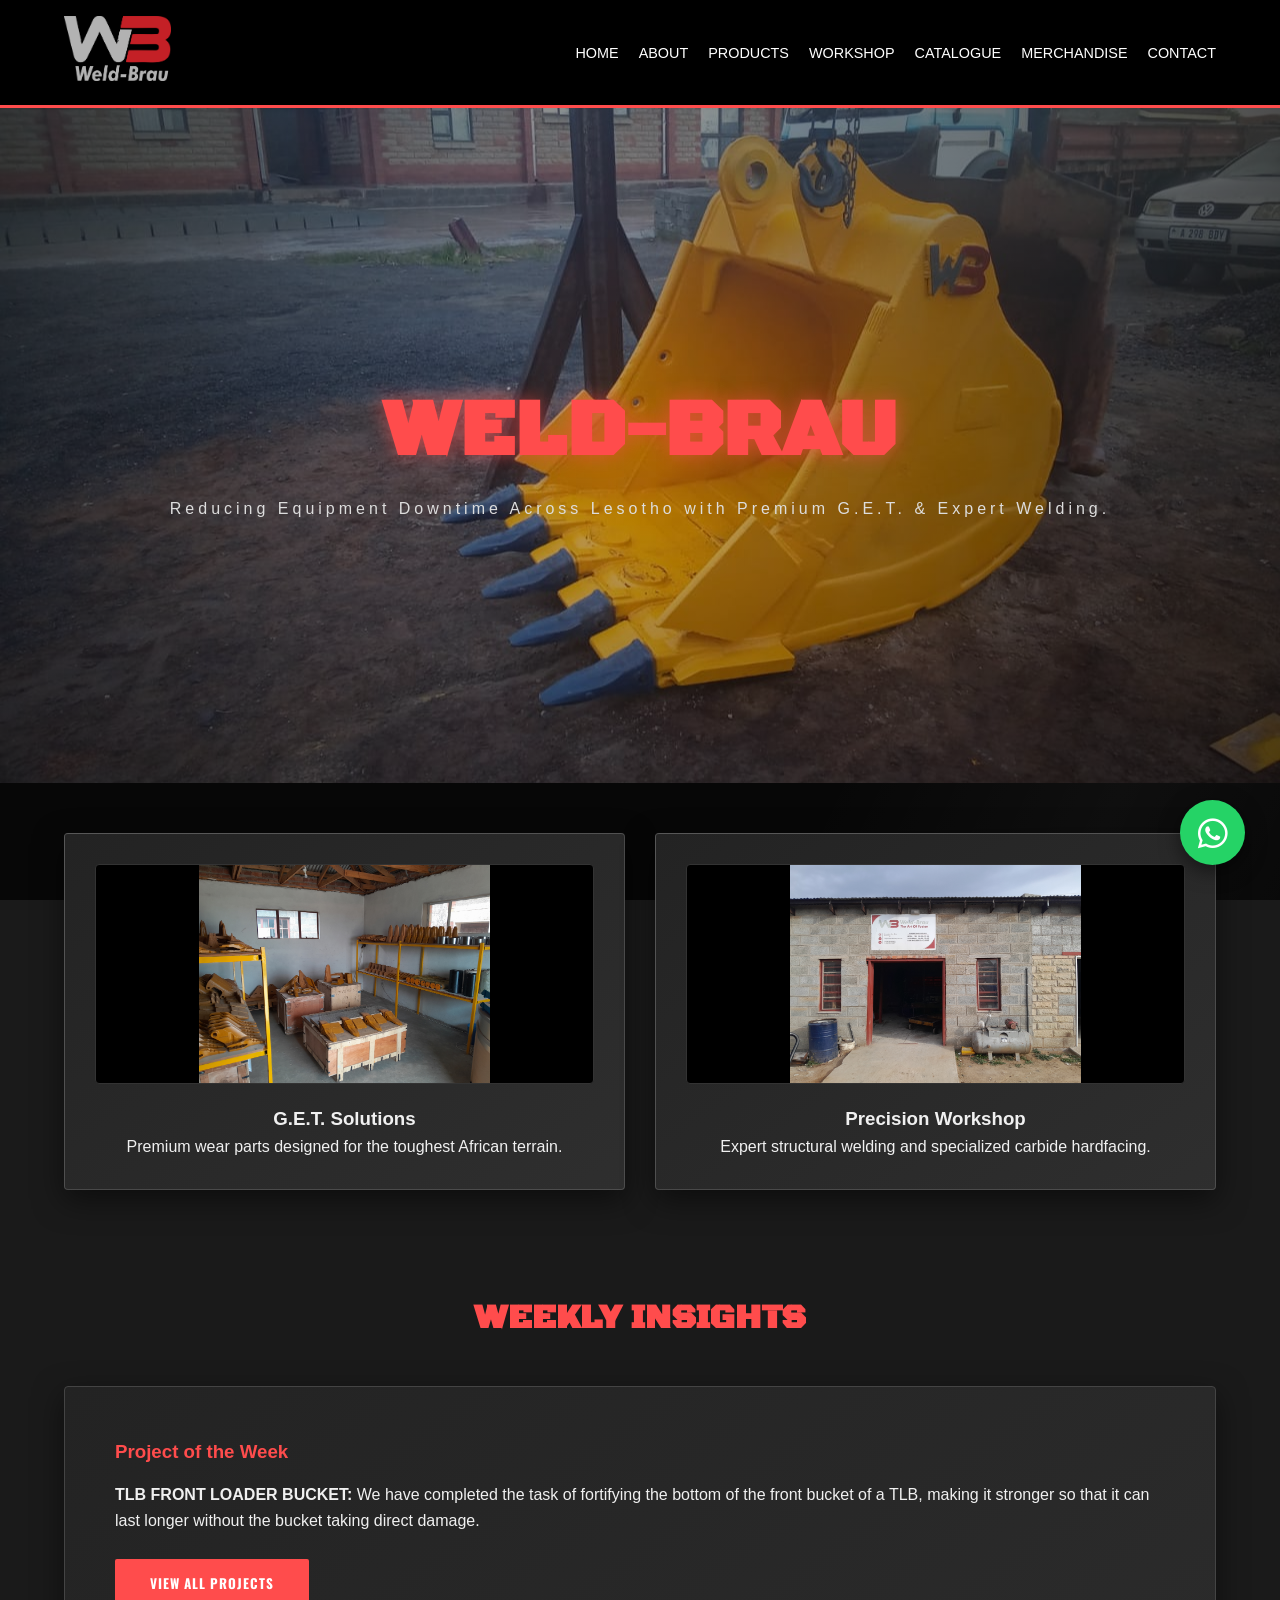
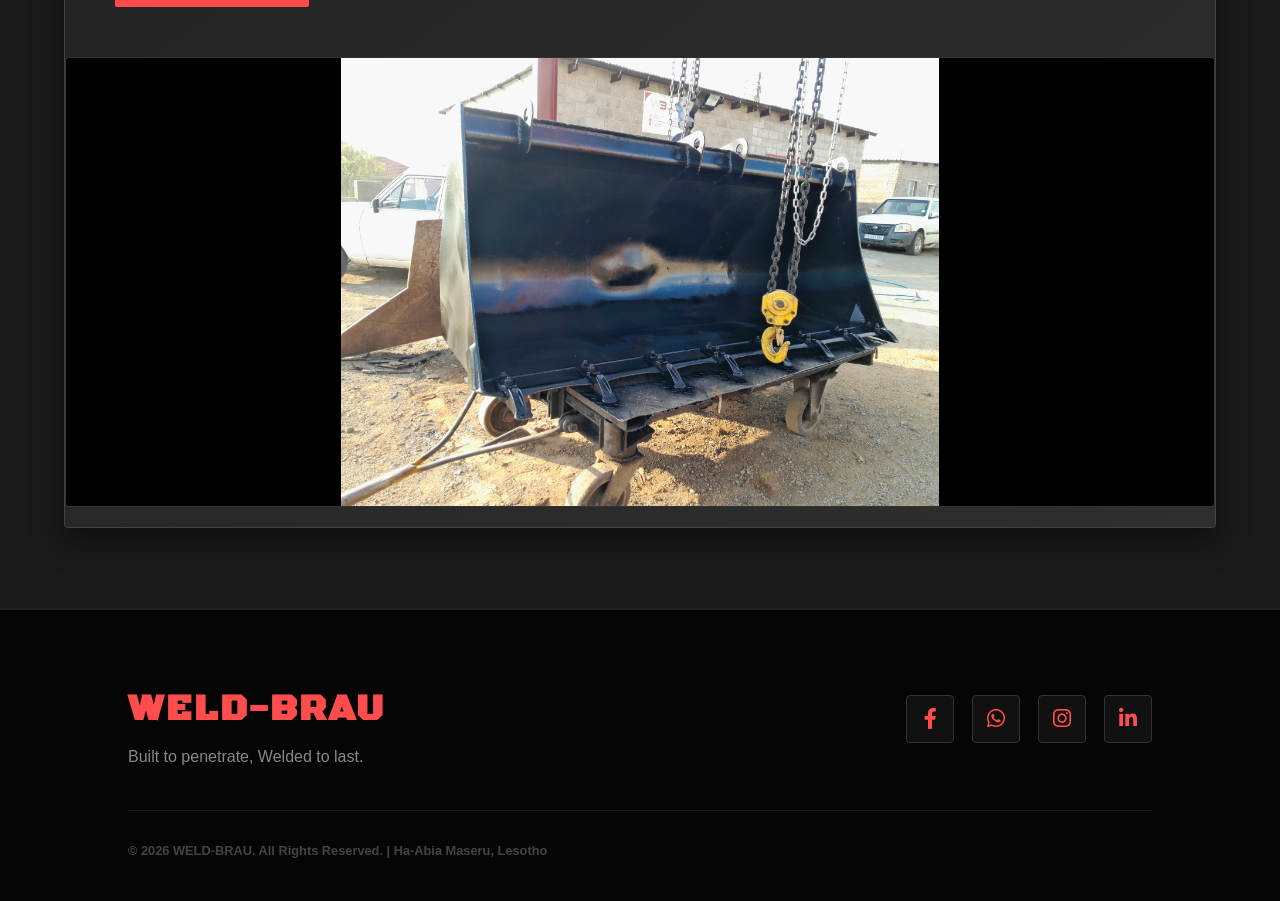
==== commit 1d0afed8: "Change favicon file extension from .png to .PNG" ====
--- a/index.html
+++ b/index.html
@@ -5,7 +5,7 @@
     <meta name="viewport" content="width=device-width, initial-scale=1.0"/>
     <title>WELD-BRAU | Ground Engaging Tools & Heavy Equipment Welding in Lesotho</title>
     
-    <link rel="icon" type="image/png" href="favicon.png">
+    <link rel="icon" type="image/png" href="favicon.PNG">
     <link rel="preconnect" href="https://fonts.googleapis.com">
     <link href="https://fonts.googleapis.com/css2?family=Black+Ops+One&family=Oswald:wght@300;500;700&family=Inter:wght@300;400&display=swap" rel="stylesheet">
     <link rel="stylesheet" href="https://cdnjs.cloudflare.com/ajax/libs/font-awesome/6.0.0/css/all.min.css">
--- a/css/style.css
+++ b/css/style.css
@@ -1,858 +1,184 @@
-<style>
-    body {
-  margin: 0;
-   font-family: 'Oswald', sans-serif;
-  color: #f5f5f5;
-  position: relative;
-  overflow-x: hidden;
+:root {
+  --primary-red: #FF4C4C;
+  --dark-bg: #1a1a1a;
+  --metal-gradient: linear-gradient(145deg, #232323 0%, #3a3a3a 50%, #151515 100%);
+  --card-bg: rgba(40, 40, 40, 0.85);
+  --text-main: #f0f0f0;
+  --accent-gray: #808080;
 }
 
-    body {
-  padding-top: 0px; /* adjust based on header height */
+/* NEW: Metal Animation Keyframes */
+@keyframes metalReflect {
+  0% { background-position: 0% 50%; }
+  50% { background-position: 100% 50%; }
+  100% { background-position: 0% 50%; }
 }
 
-    header, footer {
-      background-color: rgba(0, 0, 0, 0.75);
-      color: #fff;
-      padding: 20px;
-      text-align: center;
-      z-index: 1;
-      position: relative;
-    }
-    header {
-  position: relative;
-  top: 0;
-  left: 0;
-  width: 100%;
-  z-index: 999; /* keep it above everything else */
-}
-    footer {
-  background-color: rgba(0, 0, 0, 0.75);
-  color: #fff;
-  padding: 20px;
-  text-align: center;
-  position: relative;
-  z-index: 0; /* Lower than the menu panel */
-}
-    .logo {
-      display: flex;
-      align-items: center;
-      justify-content: center;
-      gap: 15px;
-      flex-wrap: wrap;
-    }
-
-    .logo-img {
-      height: 100px;
-      border-radius: 5px;
-    }
-
-    .logo h1 {
-      margin: 0;
-      font-size: 2em;
-    }
-
-    .slogan {
-      font-style: italic;
-      font-size: 1em;
-      color: #ccc;
-    }
-
-    nav ul {
-      list-style: none;
-      display: flex;
-      justify-content: center;
-      gap: 20px;
-      padding: 0;
-      margin-top: 15px;
-      flex-wrap: wrap;
-    }
-
-    nav a {
-      color: white;
-      text-decoration: none;
-      font-weight: bold;
-       font-family: 'Oswald', sans-serif;
-      cursor: pointer;
-      transition: color 0.3s ease;
-    }
-
-    nav a:hover {
-      color: #FF0000;
-    }
-
-   section {
-  padding: 60px 20px;
-  display: none;
-  text-align: center;
-  margin: 20px auto;
-  max-width: 1000px;
-  background: none; 
-  box-shadow: none; 
+@keyframes mainBgShine {
+  0% { background-position: 0% 0, 0 0, 0 0, 0 0; }
+  100% { background-position: 200% 0, 0 0, 0 0, 0 0; }
 }
 
-section.active {
-  display: block;
+* { margin: 0; padding: 0; box-sizing: border-box; }
+body { font-family: 'Inter', sans-serif; background: var(--dark-bg); color: var(--text-main); line-height: 1.6; overflow-x: hidden; }
+
+/* UPDATED: Added a moving light streak layer to your background */
+.bg-overlay { 
+  position: fixed; top: 0; left: 0; width: 100%; height: 100%; 
+  background: 
+    linear-gradient(115deg, transparent 40%, rgba(255,255,255,0.03) 50%, transparent 60%),
+    linear-gradient(rgba(0,0,0,0.7), rgba(0,0,0,0.7)), 
+    url('https://www.transparenttextures.com/patterns/brushed-alum.png'), 
+    url('images/IMG-20250711-WA0032.jpg') center/cover no-repeat; 
+  background-size: 200% 100%, cover, auto, cover;
+  animation: mainBgShine 15s infinite linear;
+  z-index: -1; 
 }
 
+/* UPDATED HEADER FOR HAMBURGER & LOGO ALIGNMENT */
+header { 
+  background: rgba(0, 0, 0, 0.95); 
+  border-bottom: 3px solid var(--primary-red); 
+  padding: 1rem 5%; 
+  position: sticky; 
+  top: 0; 
+  z-index: 1000; 
+  display: flex; 
+  justify-content: space-between; 
+  align-items: center; 
+}
+.logo-img { height: 65px; }
 
-    h2 {
-      color: #808080;
-      margin-bottom: 20px;
-    }
+/* Desktop Navigation */
+.nav-links { list-style: none; display: flex; gap: 20px; }
+.nav-links a { color: white; text-decoration: none; font-weight: 500; font-size: 0.9rem; transition: 0.3s; cursor: pointer; text-transform: uppercase; }
+.nav-links a:hover { color: var(--primary-red); }
 
-    .product-grid {
-      display: flex;
-      flex-wrap: wrap;
-      justify-content: center;
-      gap: 30px;
-      margin-top: 20px;
-    }
+/* Hamburger Button (Hidden on Desktop) */
+.menu-toggle { display: none; color: white; font-size: 1.8rem; cursor: pointer; }
 
-    .product-card {
-      width: 200px;
-      background-color: #f4f4f4;
-      color: #333;
-      border-radius: 8px;
-      padding: 15px;
-      box-shadow: 0 2px 8px rgba(0,0,0,0.2);
-      border-left: 5px solid #808080;
-    }
-
-    .product-card img {
-      width: 100%;
-      border-radius: 5px;
-      margin-bottom: 10px;
-    }
-
-    .cta-button {
-      display: inline-block;
-      margin-top: 20px;
-      padding: 12px 25px;
-      background-color: #808080;
-      color: #000;
-      text-decoration: none;
-      border-radius: 5px;
-      font-weight: bold;
-      transition: background-color 0.3s ease;
-    }
-
-    .cta-button:hover {
-      background-color: #ffdb4d;
-    }
-
-    .social-icons img {
-      height: 30px;
-      margin: 10px;
-      transition: transform 0.3s ease;
-    }
-
-    .social-icons img:hover {
-      transform: scale(1.2);
-    }
-    .dropdown {
-  position: relative;
+/* UPDATED: Mobile Sidebar Nav - Sliding from Right & See-through */
+.mobile-nav {
+  display: flex !important; 
+  flex-direction: column;
+  position: fixed; 
+  top: 0;
+  right: -100%; /* Hidden off-screen to the right */
+  width: 75%; 
+  height: 100vh;
+  background: rgba(10, 10, 10, 0.85); /* See-through black */
+  backdrop-filter: blur(15px); /* Frosted glass effect */
+  -webkit-backdrop-filter: blur(15px);
+  border-left: 3px solid var(--primary-red);
+  padding: 20px 30px;
+  gap: 25px;
+  z-index: 5000; 
+  transition: right 0.4s cubic-bezier(0.16, 1, 0.3, 1);
+  box-shadow: -10px 0 30px rgba(0,0,0,0.5);
 }
 
-.dropdown-menu {
-  display: none;
-  position: absolute;
-  top: 100%; /* ensures it appears below the trigger */
-  left: 0;
-  background-color: rgba(0, 0, 0, 0.8);
-  list-style: none;
-  padding: 10px;
-  margin: 0;
-  border-radius: 5px;
-  z-index: 999;
+/* When the JS adds the .open class, this moves it to the screen */
+.mobile-nav.open {
+  right: 0;
 }
 
-.dropdown-menu li {
-  margin: 5px 0;
+.mobile-nav a { 
+  color: white; 
+  text-decoration: none; 
+  text-transform: uppercase; 
+  font-family: 'Oswald', sans-serif; 
+  font-size: 1.4rem; 
+  border-bottom: 1px solid rgba(255, 76, 76, 0.1);
+  padding-bottom: 10px;
+  cursor: pointer;
 }
 
-.dropdown-menu a {
-  color: white;
-  text-decoration: none;
-  font-weight: normal;
-  display: block;
+.close-menu:hover { color: var(--primary-red); }
+
+section { display: none; padding: 80px 10%; animation: fadeIn 0.6s ease-out; }
+section.active { display: block; }
+#home { padding: 0 !important; }
+
+@keyframes fadeIn { from { opacity: 0; transform: translateY(20px); } to { opacity: 1; transform: translateY(0); } }
+
+.full-width-hero { position: relative; width: 100vw; height: 75vh; display: flex; align-items: center; justify-content: center; overflow: hidden; left: 50%; right: 50%; margin-left: -50vw; margin-right: -50vw; }
+.hero-slides { position: absolute; top: 0; left: 0; width: 100%; height: 100%; z-index: 1; }
+.slide { position: absolute; top: 0; left: 0; width: 100%; height: 100%; background-size: cover; background-position: center; opacity: 0; transition: opacity 1.5s ease-in-out; }
+.slide.active { opacity: 1; }
+.full-width-hero::after { content: ''; position: absolute; top: 0; left: 0; width: 100%; height: 100%; background: radial-gradient(circle, rgba(0,0,0,0.2) 0%, rgba(0,0,0,0.7) 100%); z-index: 2; }
+.hero-box { position: relative; z-index: 5; text-align: center; padding: 0 15px; }
+.glow-header-big { font-family: 'Black Ops One', cursive; color: var(--primary-red); text-shadow: 0 0 20px rgba(255, 76, 76, 0.6); font-size: clamp(2.2rem, 8vw, 5rem); }
+
+.feature-grid { display: grid; grid-template-columns: repeat(auto-fit, minmax(280px, 1fr)); gap: 30px; margin-top: 50px; }
+
+/* UPDATED: Cards now have an animated metallic depth */
+.industrial-card { 
+  background: linear-gradient(145deg, #232323, #3a3a3a, #151515);
+  background-size: 400% 400%;
+  animation: metalReflect 10s ease infinite;
+  backdrop-filter: blur(12px); 
+  border: 1px solid rgba(255,255,255,0.15); 
+  border-radius: 4px; padding: 30px; transition: 0.4s; text-align: center; position: relative; display: flex; flex-direction: column; 
+  box-shadow: 0 10px 30px rgba(0,0,0,0.5);
+}
+.industrial-card:hover { border-color: var(--primary-red); transform: translateY(-8px); background: rgba(60, 60, 60, 0.9); }
+.industrial-card img { width: 100%; height: 220px; object-fit: contain; margin-bottom: 20px; background: #000; border-radius: 4px; border: 1px solid #333; }
+
+.about-container { display: grid; grid-template-columns: repeat(auto-fit, minmax(300px, 1fr)); gap: 40px; margin-top: 40px; }
+.about-box { background: rgba(0,0,0,0.3); padding: 25px; border-left: 4px solid var(--primary-red); border-radius: 4px; }
+.about-box h3 { font-family: 'Oswald'; text-transform: uppercase; color: var(--primary-red); margin-bottom: 10px; display: flex; align-items: center; gap: 10px; }
+.about-box p { font-size: 0.95rem; color: #ddd; }
+.services-list { list-style: none; margin-top: 10px; text-align: left; }
+.services-list li { margin-bottom: 10px; border-bottom: 1px solid rgba(255,76,76,0.1); padding-bottom: 5px; font-size: 0.9rem; color: #ddd; }
+
+/* RESPONSIVE BREAKPOINTS */
+@media (max-width: 992px) {
+  .nav-links { display: none; } 
+  .menu-toggle { display: block; } 
+  header { padding: 15px 5%; }
+  .logo-img { height: 50px; }
 }
 
-.header-container {
-  display: flex;
-  justify-content: space-between;
-  align-items: center;
-  flex-wrap: wrap;
+@media (max-width: 850px) {
+  section { padding: 60px 5%; }
+  .insight-card { flex-direction: column; }
+  .insight-img { border-left: none; border-top: 3px solid var(--primary-red); width: 100%; height: 280px; }
+  .feature-grid, .about-container { grid-template-columns: 1fr; }
 }
 
-.logo-block {
-  display: flex;
-  flex-direction: column;
-  align-items: center;
-  padding-left: 20px;
+@media (max-width: 600px) {
+  .full-width-hero { height: 55vh; }
+  .glow-header-big { font-size: 2.5rem; }
 }
 
-.logo-img {
-  height: 80px;
-  border-radius: 5px;
-}
+.product-slot { padding-top: 50px; }
+.category-badge { position: absolute; top: 15px; right: 15px; background: var(--primary-red); font-size: 0.75rem; font-weight: bold; padding: 5px 12px; border-radius: 2px; text-transform: uppercase; }
+.specs-list { list-style: none; font-size: 0.85rem; color: #ccc; margin: 20px 0; text-align: left; flex-grow: 1; }
+.specs-list li::before { content: "» "; color: var(--primary-red); font-weight: bold; }
 
-.slogan {
-  font-style: italic;
-  font-size: 0.7em;
-  color: #ccc;
-  margin-top: 5px;
-}
+.workshop-grid { display: grid; grid-template-columns: repeat(auto-fit, minmax(280px, 1fr)); gap: 20px; }
+.workshop-item { position: relative; height: 320px; background: #111; overflow: hidden; border: 1px solid #444; cursor: pointer; border-radius: 4px; }
+.workshop-item img, .workshop-item video { width: 100%; height: 100%; object-fit: cover; transition: 0.6s ease; }
+.item-overlay { position: absolute; top: 0; left: 0; width: 100%; height: 100%; background: rgba(255, 76, 76, 0.25); display: flex; align-items: center; justify-content: center; opacity: 0; transition: 0.3s; z-index: 2; }
+.workshop-item:hover .item-overlay { opacity: 1; }
+.video-label { position: absolute; bottom: 15px; left: 15px; background: rgba(0,0,0,0.85); color: white; padding: 6px 12px; font-size: 0.75rem; border-left: 4px solid var(--primary-red); z-index: 3; font-weight: bold; }
 
-.nav-block ul {
-  list-style: none;
-  display: flex;
-  gap: 20px;
-  padding: 0;
-  margin-right: 20px;
-  flex-wrap: wrap;
-}
+.insight-card { display: flex; flex-wrap: wrap; text-align: left; padding: 0; overflow: hidden; margin-top: 40px; border: 1px solid #444; }
+.insight-text { padding: 50px; flex: 1; min-width: 320px; }
+.insight-img { flex: 1.2; max-height: 450px; min-width: 320px; object-fit: cover; border-left: 3px solid var(--primary-red); }
 
-.nav-block a {
-  color: white;
-  text-decoration: none;
-  font-weight: bold;
-  transition: color 0.3s ease;
-}
+footer { background: #050505; padding: 70px 10% 40px; border-top: 2px solid #222; margin-top: 80px; }
+.footer-content { display: flex; flex-wrap: wrap; justify-content: space-between; align-items: flex-start; gap: 40px; margin-bottom: 40px; }
+.social-links { display: flex; gap: 18px; margin-top: 15px; }
+.social-links a { width: 48px; height: 48px; background: #111; border: 1px solid #333; color: var(--primary-red); display: flex; align-items: center; justify-content: center; text-decoration: none; font-size: 1.3rem; transition: 0.3s; border-radius: 4px; }
+.social-links a:hover { background: var(--primary-red); color: white; transform: translateY(-5px); }
 
-.nav-block a:hover {
-  color: #808080;
-}
-.nav-links {
-  list-style: none;
-  display: flex;
-  align-items: center;
-  gap: 20px;
-  padding: 0;
-  margin: 15px 0;
-  flex-wrap: wrap;
-}
+.whatsapp-float { position: fixed; bottom: 35px; right: 35px; width: 65px; height: 65px; background-color: #25d366; border-radius: 50%; display: flex; align-items: center; justify-content: center; box-shadow: 0 6px 20px rgba(0,0,0,0.5); z-index: 3000; transition: 0.3s; text-decoration: none; }
+.wa-tooltip { position: absolute; right: 85px; background: white; color: black; padding: 8px 15px; border-radius: 5px; font-size: 0.85rem; font-weight: bold; white-space: nowrap; opacity: 0; transition: 0.3s; pointer-events: none; }
+.whatsapp-float:hover .wa-tooltip { opacity: 1; }
+.whatsapp-float i { color: white; font-size: 34px; }
 
-.nav-links li a {
-  color: white;
-  text-decoration: none;
-  font-weight: bold;
-  transition: color 0.3s ease;
-}
+.btn { display: inline-block; padding: 14px 35px; background: var(--primary-red); color: white; text-decoration: none; font-weight: bold; border: none; cursor: pointer; transition: 0.3s; font-family: 'Oswald'; border-radius: 2px; text-transform: uppercase; letter-spacing: 1px; }
 
-.nav-links li a:hover {
-  color: #FF0000;
-}
-
-.social-inline img {
-  height: 28px;
-  transition: transform 0.3s ease;
-}
-
-.social-inline img:hover {
-  transform: scale(1.2);
-}
-.social-inline a {
-  display: inline-block;
-  padding: 5px;
-  border-radius: 5px;
-  background-color: rgba(255, 255, 255, 0.05);
-}
-
-@keyframes floatUp {
-  from {
-    opacity: 0;
-    transform: translateY(30px);
-  }
-  to {
-    opacity: 1;
-    transform: translateY(0);
-  }
-}
-
-@keyframes heroReveal {
-  from {
-    opacity: 0;
-    transform: scale(0.9);
-  }
-  to {
-    opacity: 1;
-    transform: scale(1);
-  }
-}
-
-section#home h2 {
-  animation: heroReveal 1.2s ease forwards;
-}
-
-section h2, section p, section .cta-button {
-  animation: floatUp 1s ease forwards;
-}
-.blur-mask {
-  backdrop-filter: blur(6px);
-  background-color: rgba(0, 0, 0, 0.4);
-  padding: 20px;
-  border-radius: 10px;
-  display: inline-block;
-}
-.glow-text {
-  text-shadow: 0 0 10px #80000, 0 0 20px #80000;
-}
-section#home h2 {
-  font-family: 'Black Ops One', system-ui;
-  font-size: 3.8em;
-  font-weight: bolder;
-  color: #808080;
-  text-shadow: 0 0 12px rgba(0, 0, 0, 0.7);
-}
-
-section#home p {
-   font-family: 'Oswald', sans-serif;
-  font-size: 5.2em;
-  line-height: 1.1;
-  text-shadow: 0 0 8px rgba(0, 0, 0, 0.6);
-  color: #f5f5f5
-}
-section#home p {
-  margin-bottom: 60px; /* default is probably 20px, so this increases space */
-}
-
-section#home {
-  text-align:left;
-  margin-top: 10px;
-}
-section#home {
-  padding: 0;
-  padding-top: 100px;
-  margin: 0;
-  width: 100%;
-  max-width: none;
-}
-
-section#about h2 {
-   font-family: 'Oswald', sans-serif;
-  font-size: 2.4em;
-  font-weight: 700;
-  text-shadow: 0 0 15px rgba(0, 0, 0, 0.7);
-  color: #808080;
-  margin-bottom: 20px;
-}
-
-section#about p {
-   font-family: 'Oswald', sans-serif;
-  font-size: 2.2em;
-  line-height: 1.7;
-  color: #f5f5f5;
-  text-shadow: 0 0 6px rgba(0, 0, 0, 0.6);
-  max-width: 900px;
-  margin: 0 auto;
-}
-
-section#contact h2 {
-   font-family: 'Oswald', sans-serif;
-  font-size: 2.6em;
-  font-weight: 700;
-  color: #808080;
-  text-shadow: 0 0 12px rgba(0,0,0,0.7);
-  margin-bottom: 15px;
-}
-
-section#contact h3 {
-   font-family: 'Oswald', sans-serif;
-  font-size: 2em;
-  color: #808080;
-  text-shadow: 0 0 10px rgba(0,0,0,0.6);
-  margin-top: 30px;
-}
-
-section#contact p {
-  font-family: 'Oswald', sans-serif;
-  font-size: 1.3em;
-  line-height: 1.8;
-  text-align: center;
-  color: #f0f0f0;
-  text-shadow: 0 0 8px rgba(0,0,0,0.6);
-}
-section#workshop p, h3 {
- font-family: 'Oswald', sans-serif;
-}
-section#catalogue p, h2 {
-font-family: 'Oswald', sans-serif;
-}
-.card-link-grid {
-  display: flex;
-  justify-content: start;
-  gap: 40px;
-  flex-wrap: nowrap; 
-  overflow-x: auto; 
-  padding: 20px 0;
-}
-.card-link-grid {
-  margin-top: 120px; /* adjust this value to go lower */
-}
-
-
-.card-link {
-  backdrop-filter: blur(8px);
-  background-color: rgba(255, 0, 0, 0.15); 
-  border-radius: 12px;
-  padding: 25px;
-  width: 340px; 
-  text-align: left;
-  color: #fff;
-  cursor: pointer;
-  box-shadow: 0 0 12px rgba(255, 0, 0, 0.3);
-  transition: transform 0.3s ease, background-color 0.3s ease;
-}
-.card-link {
-  width: 300px; 
-  min-width: 300px; 
-}
-
-
-.card-link:hover {
-  background-color: rgba(255, 0, 0, 0.25);
-  transform: scale(1.05);
-}
-
-
-.card-link h3 {
-  font-family: 'Oswald', sans-serif;
-  font-size: 1.8em;
-  margin-bottom: 15px;
-  color: #808080;
-  text-shadow: 0 0 5px rgba(0,0,0,0.7);
-}
-
-.card-link img {
-  width: 100%;
-  border-radius: 10px;
-  margin-bottom: 15px;
-  box-shadow: 0 0 8px rgba(0,0,0,0.4);
-}
-
-.card-link p {
- font-family: 'Oswald', sans-serif;
-  font-size: 1.20em !important;
-  font-weight: 300;
-  line-height: 1.6;
-  color: #e0e0e0;
-  margin: 0;
-}
-
-section#home::after {
-  content: "";
-  position: absolute;
-  top: 40%;
-  left: 0;
-  width: 100%;
-  height: 100%;
-  z-index: 0;
-  pointer-events: none;
-  background: linear-gradient(to bottom, rgba(0,0,0,0) 20%, rgba(128,128,128,1) 100%);
-}
-section#home {
-  position: relative;
-  overflow: hidden; /* ensures the overlay stays contained */
-  z-index: 1;
-}
-
-.background-mask {
-  position: relative;
-  z-index: 1;
-}
-
-.background-slideshow {
-  position: fixed;
-  top: 0;
-  left: 0;
-  width: 100%;
-  height: 100%;
-  z-index: -1;
-  overflow: hidden;
-}
-
-.background-slideshow .slide {
-  position: absolute;
-  width: 100%;
-  height: 100%;
-  object-fit: cover;
-  opacity: 0;
-  transform: scale(1); /* default scale */
-  transition: opacity 1s ease, transform 6s ease;
-}
-
-.background-slideshow .slide.active {
-  opacity: 1;
-  transform: scale(1.1); /* zoom effect */
-}
-.gallery-preview {
-  display: flex;
-  justify-content: center;
-  gap: 40px;
-  flex-wrap: wrap;
-  margin-top: 40px;
-}
-
-.gallery-card {
-  backdrop-filter: blur(8px);
-  background-color: rgba(255, 255, 255, 0.08);
-  border-radius: 12px;
-  padding: 20px;
-  width: 280px;
-  text-align: center;
-  color: #fff;
-  cursor: pointer;
-  box-shadow: 0 0 12px rgba(128, 128, 128, 0.3);
-  transition: transform 0.3s ease;
-}
-
-.gallery-card:hover {
-  transform: scale(1.05);
-}
-
-.gallery-card img {
-  width: 100%;
-  border-radius: 8px;
-  margin-bottom: 15px;
-  box-shadow: 0 0 6px rgba(0,0,0,0.5);
-}
-.product-card video {
-  width: 100%;
-  height: auto; /* Ensures correct scaling without overflow */
-  border-radius: 5px;
-  margin-bottom: 10px;
-  box-shadow: 0 0 6px rgba(0,0,0,0.4);
-  object-fit: cover; /* Ensures crop without distortion */
-}
-@media (max-width: 768px) {
-  .card-link-grid {
-    flex-wrap: wrap;
-    justify-content: start;
-    overflow-x: visible;
-  }
-
-  .card-link {
-    width: 90%;
-    margin-bottom: 20px;
-  }
-
-  .gallery-preview {
-    flex-direction: column;
-    align-items: center;
-  }
-
-  .gallery-card {
-    width: 90%;
-  }
-
-  .product-grid {
-    gap: 20px;
-  }
-
-  .product-card {
-    width: 90%;
-    margin: 0 auto;
-  }
-
-  section {
-    padding: 40px 15px;
-  }
-
-  h2 {
-  	 font-family: 'Oswald', sans-serif;
-    font-size: 2em;
-  }
-
-  p, .card-link p {
-  	  font-family: 'Oswald', sans-serif;
-    font-size: 1em;
-  }
-}
-@media (hover: none) {
-  .card-link:active {
-    transform: scale(1.05);
-    background-color: rgba(255, 0, 0, 0.25);
-  }
-}
-.product-details {
-  font-family: 'Oswald', sans-serif; 
-  display: none;
-  margin-top: 10px;
-  transition: all 0.3s ease;
-}
-.flip-card {
-  background-color: transparent;
-  width: 300px;
-  height: 400px;
-  perspective: 1000px;
-}
-
-.flip-card-inner {
-  position: relative;
-  width: 100%;
-  height: 100%;
-  transition: transform 0.6s ease;
-  transform-style: preserve-3d;
-}
-
-.flip-card:hover .flip-card-inner {
-  transform: rotateY(180deg);
-}
-
-.flip-card-front,
-.flip-card-back {
-  position: absolute;
-  width: 100%;
-  height: 100%;
-  backface-visibility: hidden;
-  border-radius: 10px;
-  overflow: hidden;
-}
-
-.flip-card-front {
-  background-color: #fff;
-  display: flex;
-  align-items: center;
-  justify-content: center;
-}
-.flip-card p {
-  font-family: 'Oswald', sans-serif;
-}
-.flip-card h3{
-  font-family: 'Oswald', sans-serif; 
-}
-.flip-card-back {
-  background-color: #f0f0f0;
-  transform: rotateY(180deg);
-  display: flex;
-  flex-direction: column;
-  align-items: center;
-  justify-content: center;
-}
-.flip-card-inner.flipped {
-  transform: rotateY(180deg);
-}
-.quotation-request {
-  text-align: center;
-  margin-top: 40px;
-}
-
-.quotation-request button {
-  padding: 12px 24px;
-  font-size: 1.2em;
-  background-color: #808080;
-  color: #fff;
-  border: none;
-  border-radius: 8px;
-  cursor: pointer;
-  box-shadow: 0 0 10px rgba(0,0,0,0.3);
-  transition: background-color 0.3s ease;
-}
-
-.quotation-request button:hover {
-  background-color: #ff0000;
-}
-#quotation-form-wrapper {
-  width: 90%;
-  max-width: 600px;
-  margin: 30px auto;
-  padding: 20px;
-  background: rgba(255, 255, 255, 0.08);
-  border-radius: 12px;
-  box-shadow: 0 0 15px rgba(128, 128, 128, 0.3);
-  backdrop-filter: blur(6px);
-  box-sizing: border-box;
-}
-
-@media (max-width: 768px) {
-  #quotation-form-wrapper {
-    width: 90%;
-    max-width: 600px;
-    margin: 20px auto;
-    padding: 20px;
-  }
-
-  #quotation-form-wrapper iframe {
-    height: 600px;
-    width: 100%;
-  }
-
-  .fade-in {
-    animation: fadeInUp 0.6s ease forwards;
-  }
-}
-
-@keyframes fadeInUp {
-  from { opacity: 0; transform: translateY(20px); }
-  to { opacity: 1; transform: translateY(0); }
-}
-
-
-
-.oswald-<uniquifier> {
-  font-family: "Oswald", sans-serif;
-  font-optical-sizing: auto;
-  font-weight: 200;
-  font-style: normal;
-}
-.black-ops-one-regular {
-  font-family: "Black Ops One", system-ui;
-  font-weight: 400;
-  font-style: normal;
-}
-@media (max-width: 768px) {
-  section#home h2 {
-    font-size: 2.2em;
-  }
-
-  section#home p,
-  section#about p,
-  section#contact p {
-    font-size: 1.1em;
-  }
-
-  .cta-button {
-    font-size: 1em;
-    padding: 10px 20px;
-  }
-
-  .product-grid {
-    flex-direction: column;
-    gap: 20px;
-  }
-
-  .product-card {
-    width: 100%;
-    max-width: 90%;
-    margin: 0 auto;
-  }
-
-  .blur-mask {
-    width: 95%;
-    padding: 20px;
-  }
-
-  .header-container {
-    flex-direction: column;
-    align-items: center;
-    text-align: center;
-  }
-
-  .nav-block ul {
-    flex-direction: column;
-    gap: 10px;
-    margin-right: 0;
-  }
-
-  .logo-block {
-    align-items: center;
-    padding-left: 0;
-  }
-}
-.hamburger {
-  display: none;
-  font-size: 2em;
-  background: none;
-  border: none;
-  color: white;
-  cursor: pointer;
-  z-index: 1000;
-}
-
-@media (max-width: 768px) {
-  .hamburger {
-    display: block;
-    position: absolute;
-    top: 20px;
-    right: 70px; /* Try adjusting this to 25px or even 30px if needed */
-    padding: 10px; /* Adds tap-friendly space */
-    z-index: 1000;
-  }
-
-  @media (max-width: 768px) {
-  .nav-block ul {
-    display: none;
-    flex-direction: column;
-    background-color: rgba(0, 0, 0, 0.9);
-    position: fixed;
-    top: -20px;
-    right: 0;
-    height: 110vh;
-    width: 100px;
-    padding: 20px;
-    z-index: 1001;
-    border-radius: 0 0 0 12px;
-    box-shadow: -3px 0 10px rgba(0,0,0,0.3);
-    overflow-y: auto;
-  }
-
-  .nav-block ul.show {
-    display: flex;
-  }
-
-  .nav-block ul li {
-    margin-bottom: 15px;
-  }
-}
-
-
-
-
-html, body {
-  max-width: 100%;
-  overflow-x: hidden;
-}
-#weekly {
-  padding: 5rem 2rem;
-}
-
-/* Blur mask box */
-.weekly-blur {
-  backdrop-filter: blur(10px);
-  -webkit-backdrop-filter: blur(10px); /* Safari support */
-  background-color: rgba(0, 0, 0, 0.3);
-  padding: 2rem;
-  border-radius: 1rem;
-}
-
-/* Card styling */
-.weekly-card {
-  background: rgba(255, 255, 255, 0.1);
-  border: 1px solid rgba(255, 255, 255, 0.2);
-  padding: 1.5rem;
-  margin-bottom: 1.5rem;
-  color: #fff;
-  border-radius: 0.5rem;
-}
-.weekly-card img,
-.weekly-card video {
-  max-width: 100%;
-  height: auto;
-  display: block;
-  margin: 0 auto;
-  border-radius: 10px; /* optional rounded corners */
-  box-shadow: 0 0 10px rgba(156, 103, 103, 0.418); /* optional glow */
-}
-.media-item {
-  max-width: 520px;
-  width: 100%;
-  height: auto;
-  display: block;
-  margin: 0 auto;
-  border-radius: 10px;
-  box-shadow: 0 0 10px rgba(156, 103, 103, 0.418);
-}
-.card-video {
-  max-width: 100%;
-  width: 100%;
-  height: auto;
-  aspect-ratio: 16 / 9;
-  border-radius: 10px;
-  box-shadow: 0 0 10px rgba(156, 103, 103, 0.418);
-  display: block;
-  margin: 0 auto 1rem;
-  object-fit: cover;
-}
-
-  </style>
+.lightbox { display: none; position: fixed; z-index: 5000; top: 0; left: 0; width: 100%; height: 100%; background: rgba(0,0,0,0.96); align-items: center; justify-content: center; cursor: zoom-out; }
+.lightbox-content { max-width: 92%; max-height: 88%; border: 3px solid var(--primary-red); }
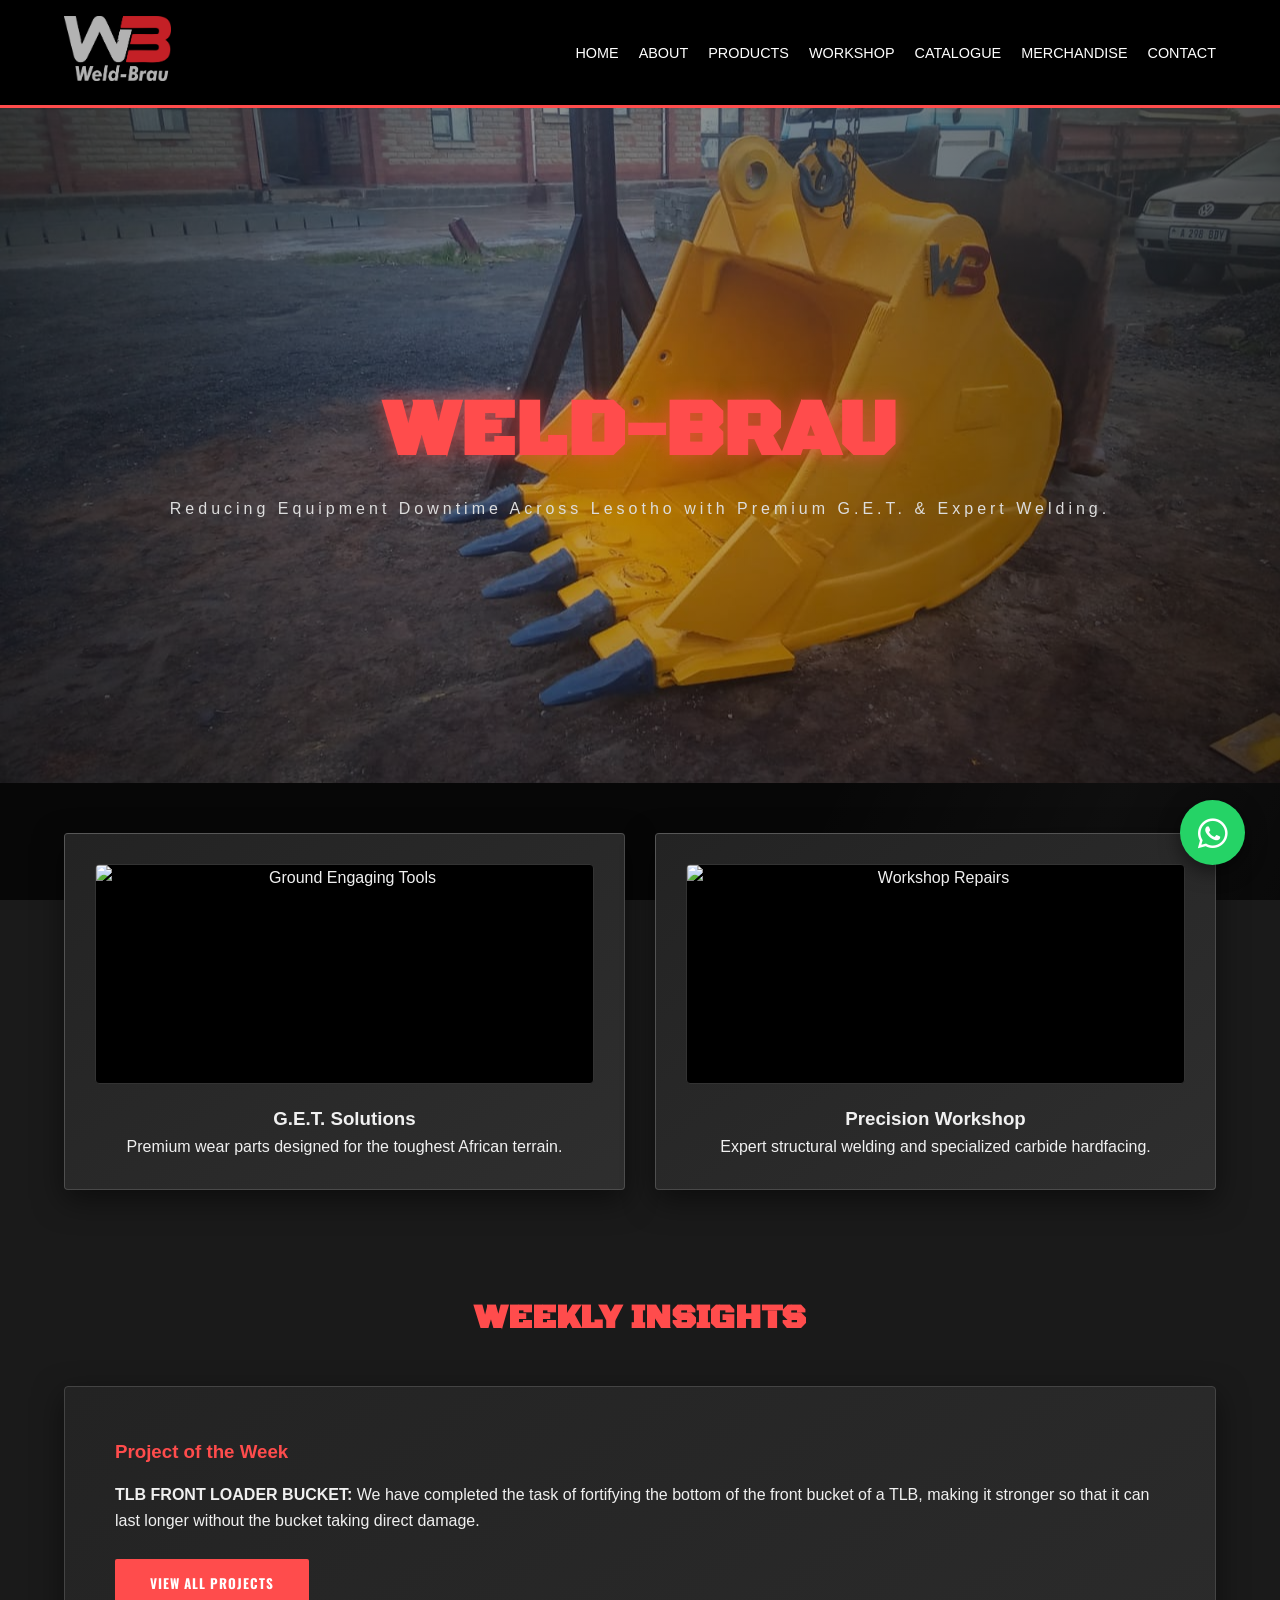
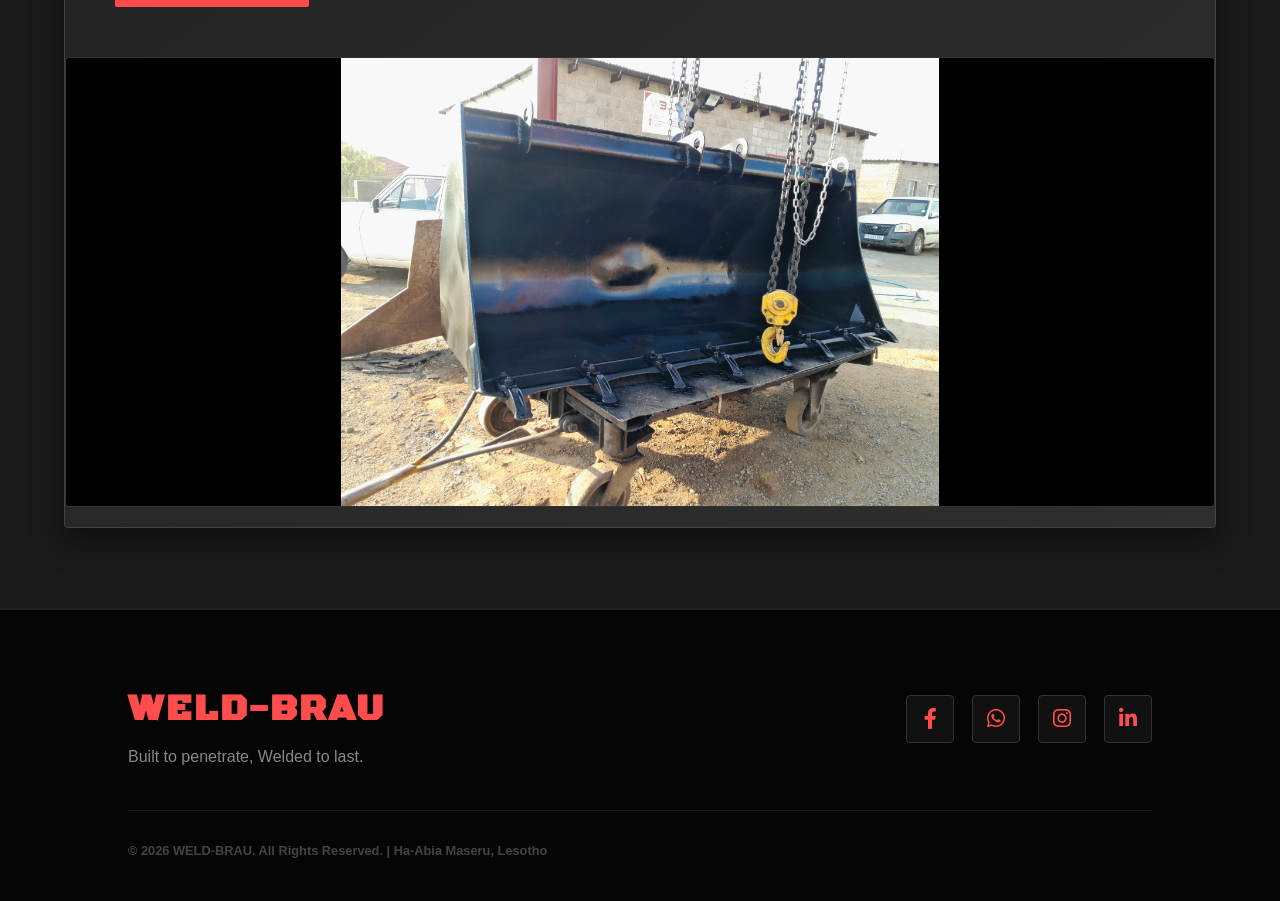
==== commit 02721580: "Update index.html" ====
--- a/index.html
+++ b/index.html
@@ -22,7 +22,7 @@
 <meta property="og:type" content="website">
 <meta property="og:title" content="WELD-BRAU | Durable Ground Engaging Tools & Welding">
 <meta property="og:description" content="Tough tools for tough jobs. Get high-performance excavator attachments and custom wear solutions in Lesotho.">
-<meta property="og:image" content="https://boni-bbit.github.io/weld-Brau/images/logo-wb.png">
+<meta property="og:image" content="https://boni-bbit.github.io/weld-Brau/images/logo WB.png">
 <meta property="og:url" content="https://boni-bbit.github.io/weld-Brau/">
 
 <meta name="theme-color" content="#ffcc00"> 
@@ -71,8 +71,8 @@
         <div class="hero-slides">
             <div class="slide active" style="background-image: url('images/IMG-20250911-WA0014.jpg');"></div>
             <div class="slide" style="background-image: url('images/IMG-20250911-WA0016.jpg');"></div>
-            <div class="slide" style="background-image: url('images/20251103_135624.jpg');"></div>
-            <div class="slide" style="background-image: url('images/20250922_122713.jpg');"></div>
+            <div class="slide" style="background-image: url('images/frontbucket-welding.webp');"></div>
+            <div class="slide" style="background-image: url('images/boom.webp');"></div>
         </div>
         <div class="hero-box">
           <h1 class="glow-header-big">WELD-BRAU</h1>
@@ -132,21 +132,21 @@
   <section id="products">
     <h2 id="product-title" style="font-family:'Black Ops One'; color:var(--primary-red); font-size: 2.2rem; margin-bottom: 30px;">Inventory</h2>
     <div class="feature-grid">
-      <div class="industrial-card product-slot" data-category="Excavator"><span class="category-badge">STANDARD</span><img src="images/adapters.PNG"><h3>ADAPTERS</h3><ul class="specs-list"><li>Various weld-on adapters</li><li>For Tractor-loader-backhoe, Front End Loader & Excavators</li><li>Size: J200, J350, J460, J550, J600, J700, J800</li></ul><button class="btn" onclick="openQuotationForm()">Get Quote</button></div>
-      <div class="industrial-card product-slot" data-category="TLB"><span class="category-badge">STANDARD</span><img src="images/teeths.PNG"><h3>TEETH</h3><ul class="specs-list"><li>Various tooth systems for all makes & models of excavators & loaders</li><li>Available for machines from 1-140 ton size</li><li>Size: J200, J350, J460, J550, J600, J700, J800</li></ul><button class="btn" onclick="openQuotationForm()">Get Quote</button></div>
-      <div class="industrial-card product-slot" data-category="Excavator"><span class="category-badge">STANDARD</span><img src="images/cutting edge.PNG"><h3>CUTTING EDGE</h3><ul class="specs-list"><li>Available to suit every make & model of machine</li><li>Weld-in & bolt-on options</li><li>Sizes: Multiple widths available</li></ul><button class="btn" onclick="openQuotationForm()">Get Quote</button></div>
-      <div class="industrial-card product-slot" data-category="TLB"><span class="category-badge">BUSHING</span><img src="images/bucket bosses.PNG"><h3>BUCKET BOSSES</h3><ul class="specs-list"><li>Bucket pivot points</li><li>The mounting point for the bucket pin, enabling the bucket to pivot and articulate on the arm</li><li>Size: (80x140x80), (80x160x90), (90x160x90)</li></ul><button class="btn" onclick="openQuotationForm()">Get Quote</button></div>
-      <div class="industrial-card product-slot" data-category="Dozer"><span class="category-badge">STANDARD</span><img src="images/dipper arm.PNG"><h3>DIPPER ARM BOSS</h3><ul class="specs-list"><li>They connect the arm to the boom and the bucket</li><li>Allows for pivotal movement</li><li>Size: (80x180x310)</li></ul><button class="btn" onclick="openQuotationForm()">Get Quote</button></div>
-      <div class="industrial-card product-slot" data-category="Excavator"><span class="category-badge">STANDARD</span><img src="images/tlb side cutter.PNG"><h3>TLB SIDE CUTTER</h3><ul class="specs-list"><li>TLB bucket edge</li><li>Placed on the ends of the Phillips-head screws cutting edge to ensure security and increase digging efficiency</li><li>Mount: Bolt-on</li></ul><button class="btn" onclick="openQuotationForm()">Get Quote</button></div>
-      <div class="industrial-card product-slot" data-category="Wear"><span class="category-badge">WEAR PROTECTION</span><img src="images/wear strip.PNG"><h3>WEAR STRIPS</h3><ul class="specs-list"><li>Surface protection</li><li>Material: Chromium carbide</li><li>Mount: Weld-on</li></ul><button class="btn" onclick="openQuotationForm()">Get Quote</button></div>
-      <div class="industrial-card product-slot" data-category="Wear"><span class="category-badge">EXCAVATOR</span><img src="images/side cutter.PNG"><h3>SIDE CUTTER</h3><ul class="specs-list"><li>Excavator bucket edge</li><li>Suitable for most soil in average digging conditions</li><li>Mount: Bolt-on</li></ul><button class="btn" onclick="openQuotationForm()">Get Quote</button></div>
-      <div class="industrial-card product-slot" data-category="Excavator"><span class="category-badge">WEAR PROTECTION</span><img src="images/wear buttons.PNG"><h3>WEAR BUTTONS</h3><ul class="specs-list"><li>Spot reinforcement</li><li>Shape: Round or oval</li><li>Material: Tungsten carbide</li></ul><button class="btn" onclick="openQuotationForm()">Get Quote</button></div>
-      <div class="industrial-card product-slot" data-category="TLB"><span class="category-badge">WEAR PROTECTION</span><img src="images/side bar protector.png"><h3>SIDE BAR PROTECTOR</h3><ul class="specs-list"><li>Use: Bucket side protection</li><li>Available for all makes & models of machinery</li><li>Mount: Bolt-on & Weld-on</li></ul><button class="btn" onclick="openQuotationForm()">Get Quote</button></div>
-      <div class="industrial-card product-slot" data-category="Excavator"><span class="category-badge">STANDARD</span><img src="images/pins & retainers.PNG"><h3>PINS & RETAINERS</h3><ul class="specs-list"><li>Locks teeth to the adapters</li><li>Available for all sizes of teeth and adapters</li><li>Size: J200, J350, J460, J550, J600, J700, J800</li></ul><button class="btn" onclick="openQuotationForm()">Get Quote</button></div>
+      <div class="industrial-card product-slot" data-category="Excavator"><span class="category-badge">STANDARD</span><img src="images/adapters.png"><h3>ADAPTERS</h3><ul class="specs-list"><li>Various weld-on adapters</li><li>For Tractor-loader-backhoe, Front End Loader & Excavators</li><li>Size: J200, J350, J460, J550, J600, J700, J800</li></ul><button class="btn" onclick="openQuotationForm()">Get Quote</button></div>
+      <div class="industrial-card product-slot" data-category="TLB"><span class="category-badge">STANDARD</span><img src="images/teeths.png"><h3>TEETH</h3><ul class="specs-list"><li>Various tooth systems for all makes & models of excavators & loaders</li><li>Available for machines from 1-140 ton size</li><li>Size: J200, J350, J460, J550, J600, J700, J800</li></ul><button class="btn" onclick="openQuotationForm()">Get Quote</button></div>
+      <div class="industrial-card product-slot" data-category="Excavator"><span class="category-badge">STANDARD</span><img src="images/cutting-edge.png"><h3>CUTTING EDGE</h3><ul class="specs-list"><li>Available to suit every make & model of machine</li><li>Weld-in & bolt-on options</li><li>Sizes: Multiple widths available</li></ul><button class="btn" onclick="openQuotationForm()">Get Quote</button></div>
+      <div class="industrial-card product-slot" data-category="TLB"><span class="category-badge">BUSHING</span><img src="images/bucket-bosses.png"><h3>BUCKET BOSSES</h3><ul class="specs-list"><li>Bucket pivot points</li><li>The mounting point for the bucket pin, enabling the bucket to pivot and articulate on the arm</li><li>Size: (80x140x80), (80x160x90), (90x160x90)</li></ul><button class="btn" onclick="openQuotationForm()">Get Quote</button></div>
+      <div class="industrial-card product-slot" data-category="Dozer"><span class="category-badge">STANDARD</span><img src="images/dipper-arm.png"><h3>DIPPER ARM BOSS</h3><ul class="specs-list"><li>They connect the arm to the boom and the bucket</li><li>Allows for pivotal movement</li><li>Size: (80x180x310)</li></ul><button class="btn" onclick="openQuotationForm()">Get Quote</button></div>
+      <div class="industrial-card product-slot" data-category="Excavator"><span class="category-badge">STANDARD</span><img src="images/tlb-side-cutter.png"><h3>TLB SIDE CUTTER</h3><ul class="specs-list"><li>TLB bucket edge</li><li>Placed on the ends of the Phillips-head screws cutting edge to ensure security and increase digging efficiency</li><li>Mount: Bolt-on</li></ul><button class="btn" onclick="openQuotationForm()">Get Quote</button></div>
+      <div class="industrial-card product-slot" data-category="Wear"><span class="category-badge">WEAR PROTECTION</span><img src="images/wear-strip.png"><h3>WEAR STRIPS</h3><ul class="specs-list"><li>Surface protection</li><li>Material: Chromium carbide</li><li>Mount: Weld-on</li></ul><button class="btn" onclick="openQuotationForm()">Get Quote</button></div>
+      <div class="industrial-card product-slot" data-category="Wear"><span class="category-badge">EXCAVATOR</span><img src="images/side-cutter.png"><h3>SIDE CUTTER</h3><ul class="specs-list"><li>Excavator bucket edge</li><li>Suitable for most soil in average digging conditions</li><li>Mount: Bolt-on</li></ul><button class="btn" onclick="openQuotationForm()">Get Quote</button></div>
+      <div class="industrial-card product-slot" data-category="Excavator"><span class="category-badge">WEAR PROTECTION</span><img src="images/wear-buttons.png"><h3>WEAR BUTTONS</h3><ul class="specs-list"><li>Spot reinforcement</li><li>Shape: Round or oval</li><li>Material: Tungsten carbide</li></ul><button class="btn" onclick="openQuotationForm()">Get Quote</button></div>
+      <div class="industrial-card product-slot" data-category="TLB"><span class="category-badge">WEAR PROTECTION</span><img src="images/side-bar-protector.png"><h3>SIDE BAR PROTECTOR</h3><ul class="specs-list"><li>Use: Bucket side protection</li><li>Available for all makes & models of machinery</li><li>Mount: Bolt-on & Weld-on</li></ul><button class="btn" onclick="openQuotationForm()">Get Quote</button></div>
+      <div class="industrial-card product-slot" data-category="Excavator"><span class="category-badge">STANDARD</span><img src="images/pins-retainers.png"><h3>PINS & RETAINERS</h3><ul class="specs-list"><li>Locks teeth to the adapters</li><li>Available for all sizes of teeth and adapters</li><li>Size: J200, J350, J460, J550, J600, J700, J800</li></ul><button class="btn" onclick="openQuotationForm()">Get Quote</button></div>
       <div class="industrial-card product-slot" data-category="Dozer"><span class="category-badge">STANDARD</span><img src="images/shims.png"><h3>POLY-SHIMS</h3><ul class="specs-list"><li>Provides consistent spacing</li><li>Absorbs friction between parts by improving grease retention and reduces wear in machinery components</li><li>Sizes: (80x5x140), (80x5x160), (90x5x160)</li></ul><button class="btn" onclick="openQuotationForm()">Get Quote</button></div>
-      <div class="industrial-card product-slot" data-category="Excavator"><span class="category-badge">WEAR PROTECTION</span><img src="images/lip shroud.PNG"><h3>LIP SHROUDS</h3><ul class="specs-list"><li>Protects the cutting edge ensuring long service life for your equipment</li><li>Reduces costly downtime & prevents unexpected breakage</li><li>Mount: Weld-on</li></ul><button class="btn" onclick="openQuotationForm()">Get Quote</button></div>
-      <div class="industrial-card product-slot" data-category="Wear"><span class="category-badge">WEAR PROTECTION</span><img src="images/heel shroud.PNG"><h3>HEEL SHROUDS</h3><ul class="specs-list"><li>Reduces damage taken by the bucket</li><li>Protection available in all sizes for bucket</li><li>Mount: Weld-on</li></ul><button class="btn" onclick="openQuotationForm()">Get Quote</button></div>
-      <div class="industrial-card product-slot" data-category="Excavator"><span class="category-badge">STANDARD</span><img src="images/PINS.PNG"><h3>BUCKET PINS</h3><ul class="specs-list"><li>Ensures that your bucket is well secured and in reliable working condition.</li><li>40CR Self-greasing pins</li><li>Sizes: (80x550), (90x580)</li></ul><button class="btn" onclick="openQuotationForm()">Get Quote</button></div>
+      <div class="industrial-card product-slot" data-category="Excavator"><span class="category-badge">WEAR PROTECTION</span><img src="images/lip-shroud.png"><h3>LIP SHROUDS</h3><ul class="specs-list"><li>Protects the cutting edge ensuring long service life for your equipment</li><li>Reduces costly downtime & prevents unexpected breakage</li><li>Mount: Weld-on</li></ul><button class="btn" onclick="openQuotationForm()">Get Quote</button></div>
+      <div class="industrial-card product-slot" data-category="Wear"><span class="category-badge">WEAR PROTECTION</span><img src="images/heel-shroud.png"><h3>HEEL SHROUDS</h3><ul class="specs-list"><li>Reduces damage taken by the bucket</li><li>Protection available in all sizes for bucket</li><li>Mount: Weld-on</li></ul><button class="btn" onclick="openQuotationForm()">Get Quote</button></div>
+      <div class="industrial-card product-slot" data-category="Excavator"><span class="category-badge">STANDARD</span><img src="images/PINS.png"><h3>BUCKET PINS</h3><ul class="specs-list"><li>Ensures that your bucket is well secured and in reliable working condition.</li><li>40CR Self-greasing pins</li><li>Sizes: (80x550), (90x580)</li></ul><button class="btn" onclick="openQuotationForm()">Get Quote</button></div>
     </div>
   </section>
 
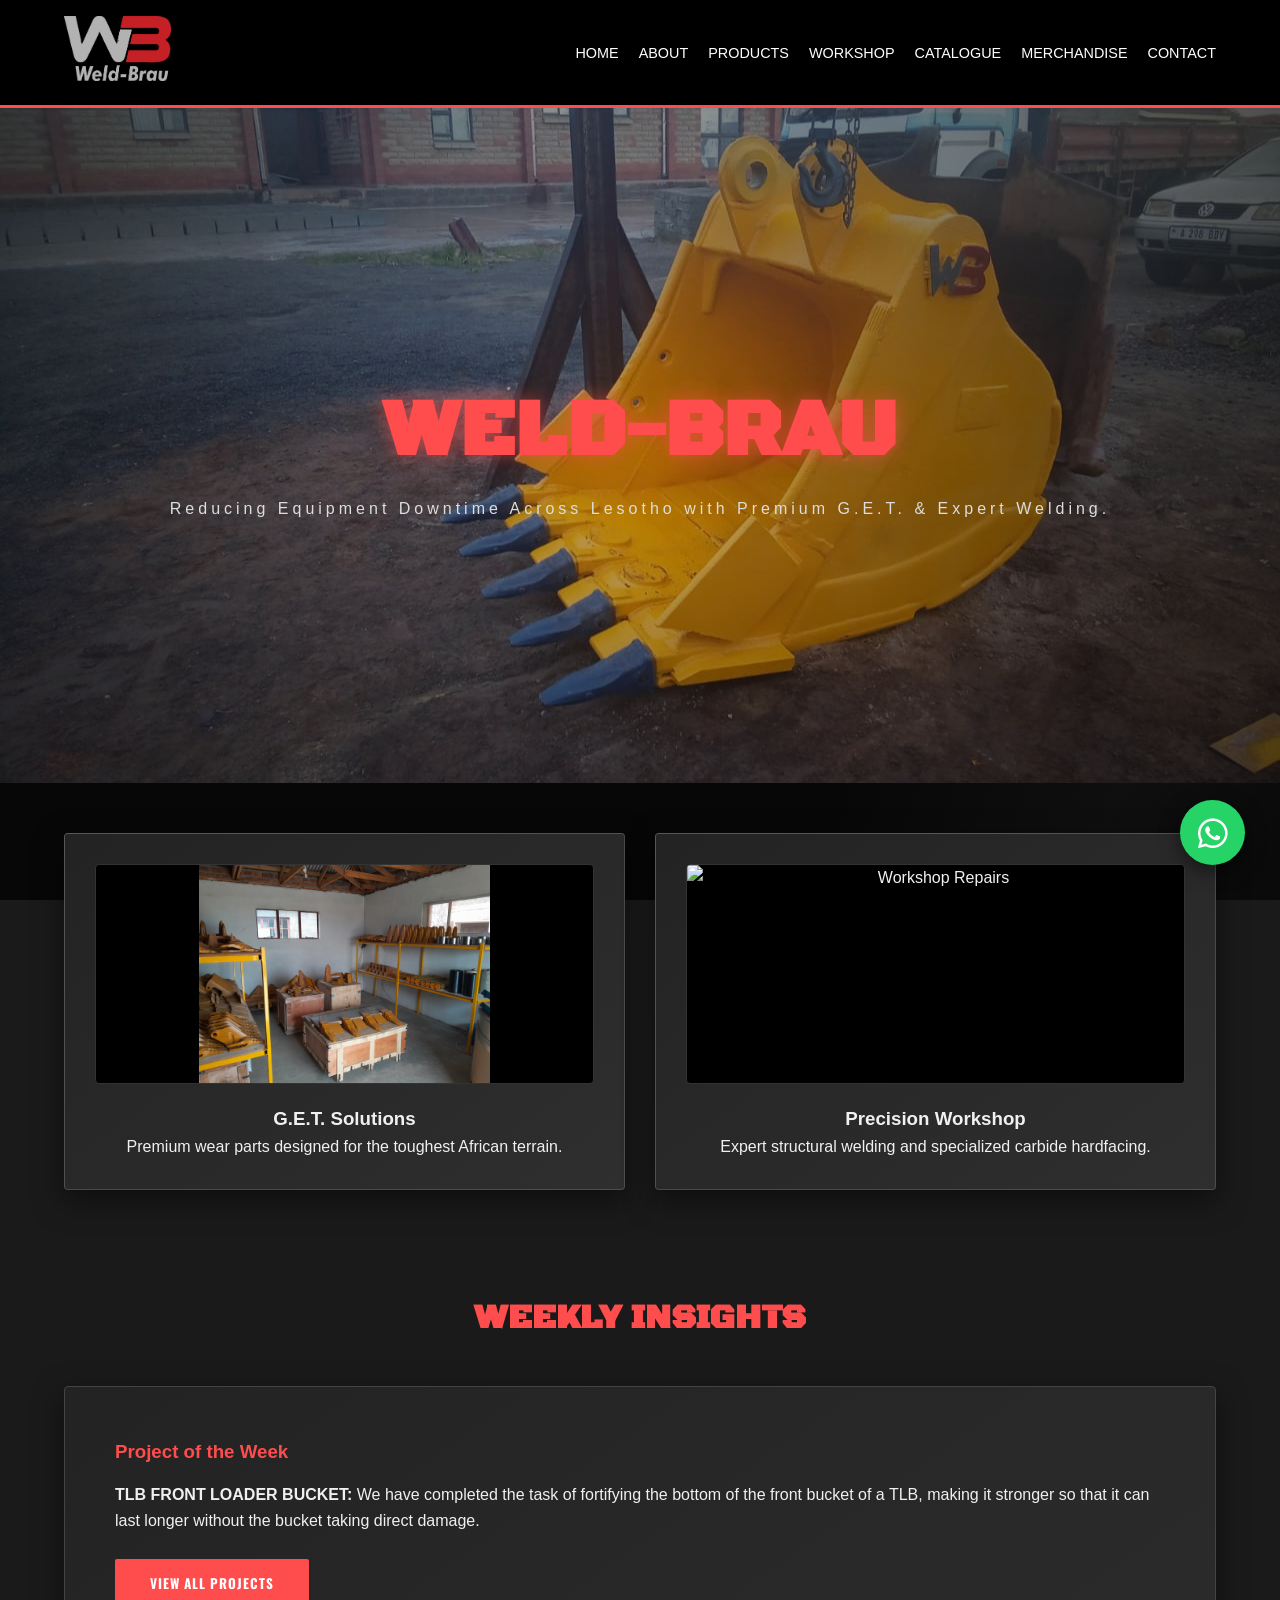
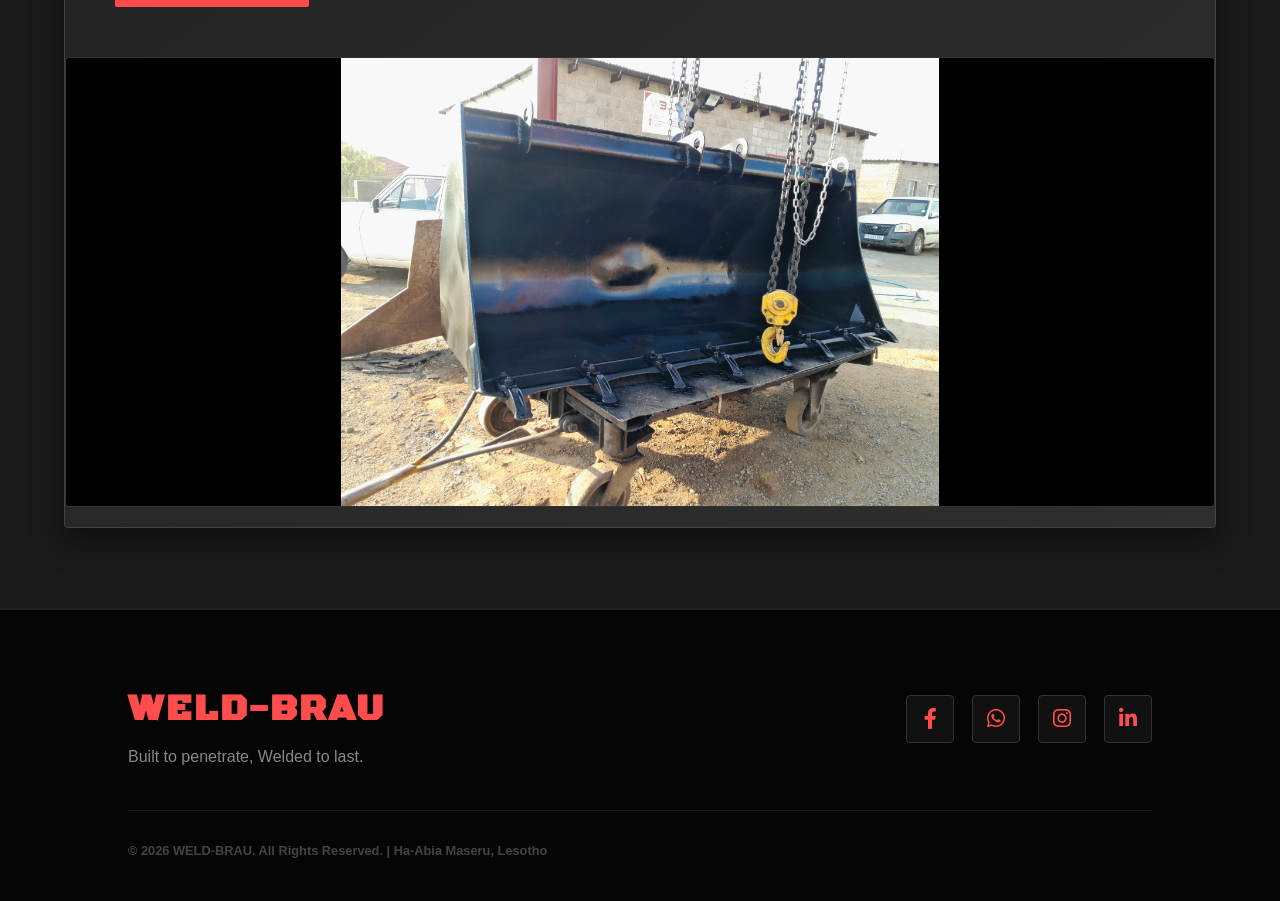
==== commit ac7eeaa4: "Update index.html" ====
--- a/index.html
+++ b/index.html
@@ -82,12 +82,12 @@
     
     <div class="feature-grid" style="padding: 0 5%;">
       <div class="industrial-card" onclick="filterProducts('All')" style="cursor: pointer;">
-        <img src="images/20250828_115749.jpg" alt="Ground Engaging Tools">
+        <img src="images/stock.webp" alt="Ground Engaging Tools">
         <h3>G.E.T. Solutions</h3>
         <p>Premium wear parts designed for the toughest African terrain.</p>
       </div>
       <div class="industrial-card" onclick="showSection('workshop')" style="cursor: pointer;">
-        <img src="images/20250806_085328.jpg" alt="Workshop Repairs">
+        <img src="images/20250806_085328.webp" alt="Workshop Repairs">
         <h3>Precision Workshop</h3>
         <p>Expert structural welding and specialized carbide hardfacing.</p>
       </div>
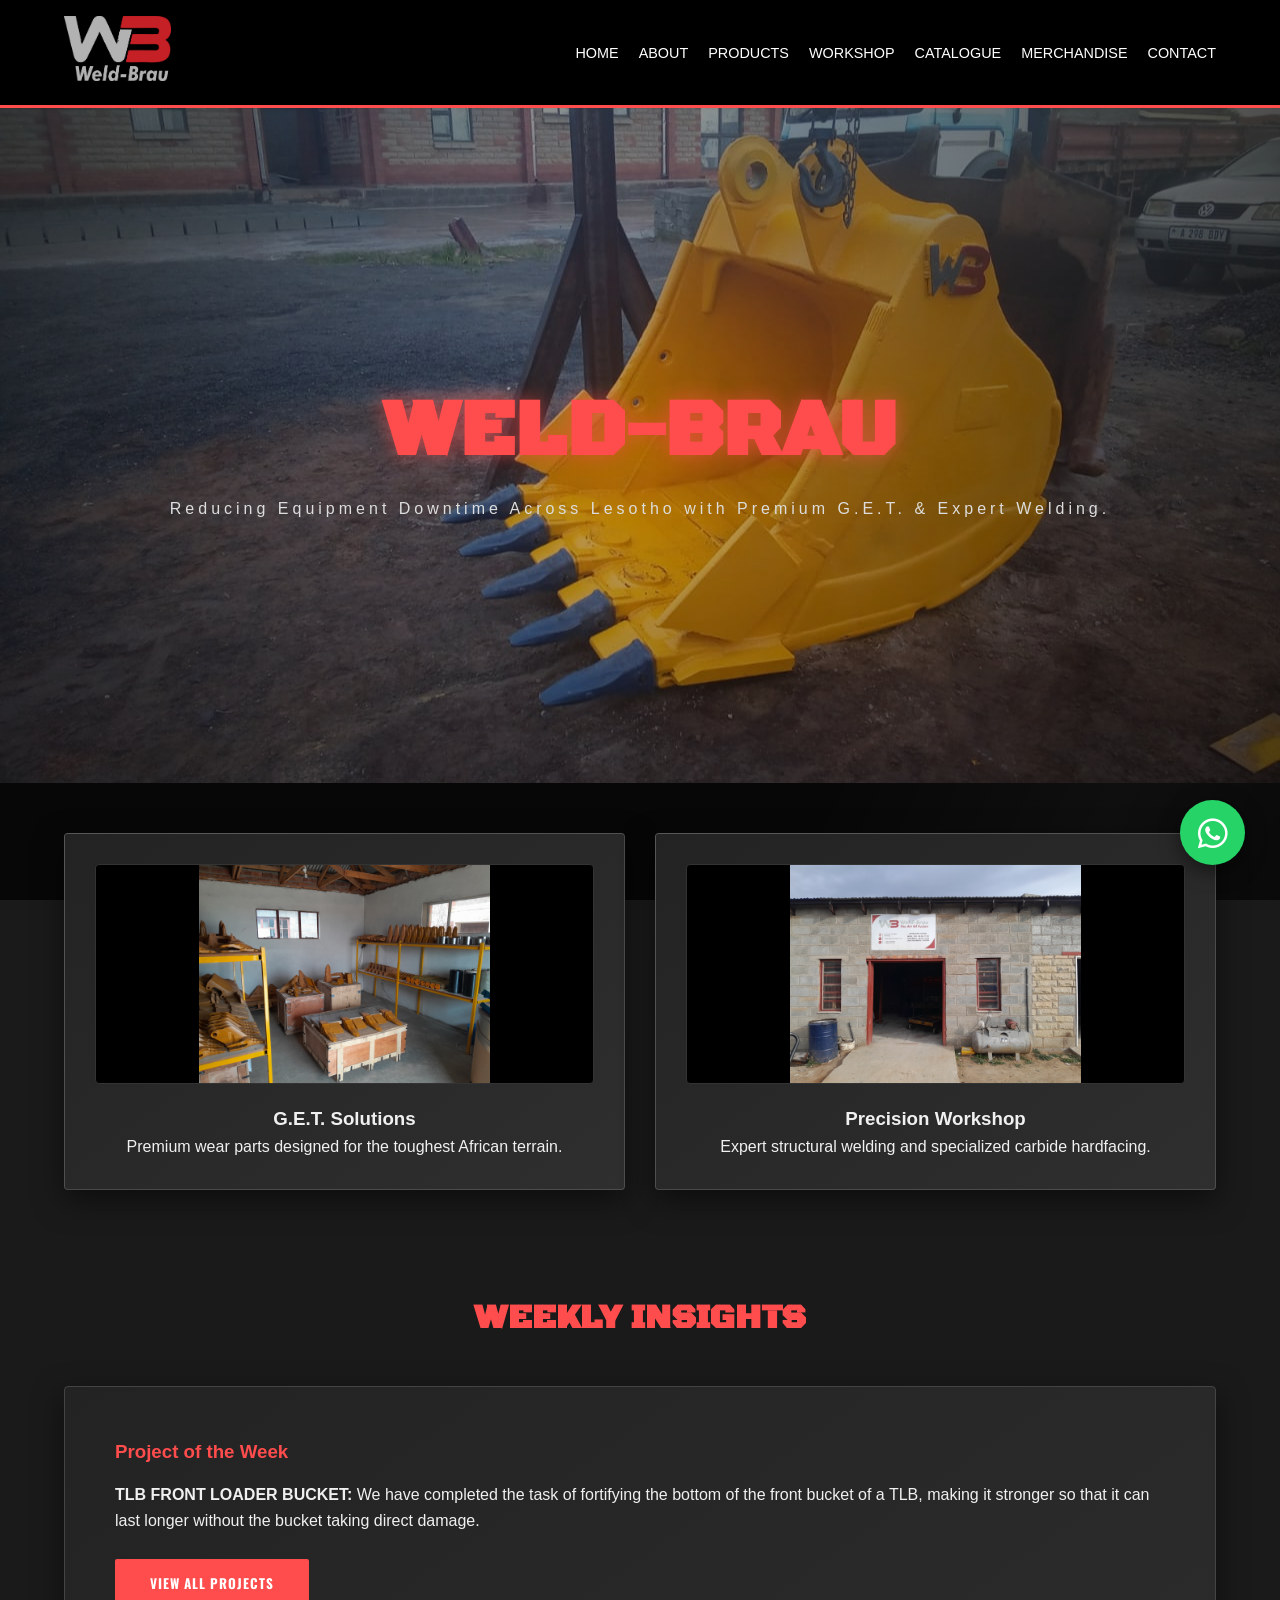
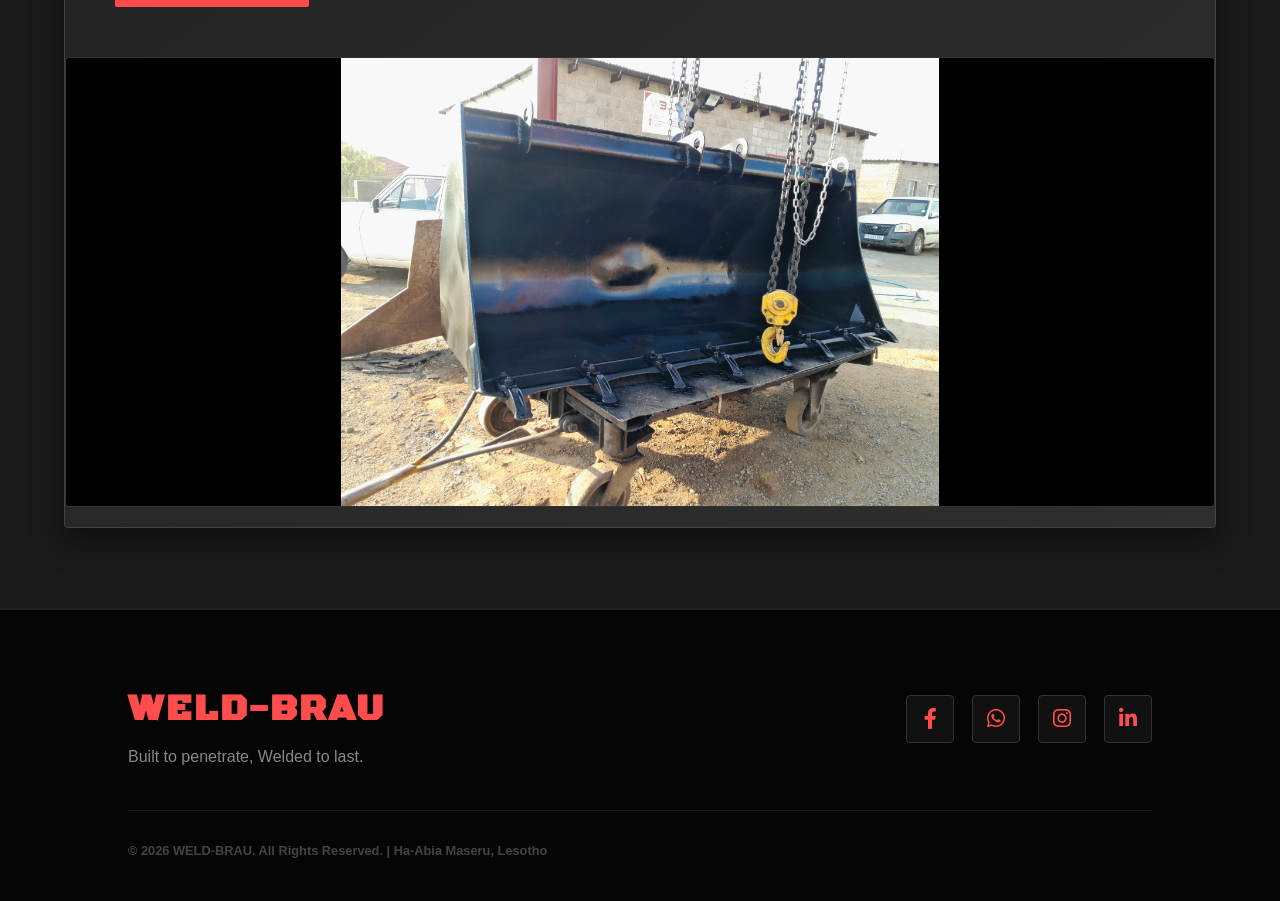
==== commit 698b2a7e: "Update LinkedIn link in social links section" ====
--- a/index.html
+++ b/index.html
@@ -267,7 +267,7 @@
             <a href="https://facebook.com/people/Weld-Brau/61557757794267/" target="_blank"><i class="fab fa-facebook-f"></i></a>
             <a href="https://wa.me/26656116277" target="_blank"><i class="fab fa-whatsapp"></i></a>
             <a href="https://instagram.com/weldbrau" target="_blank"><i class="fab fa-instagram"></i></a>
-            <a href="https://linkedin.com/company/weldbrau" target="_blank"><i class="fab fa-linkedin-in"></i></a>
+            <a href="https://linkedin.com/in/mojalefa-phakisi-b8039418a" target="_blank"><i class="fab fa-linkedin-in"></i></a>
         </div>
     </div>
     <div style="border-top: 1px solid #1a1a1a; padding-top: 30px; color: #444; font-size: 0.8rem; font-weight: bold;">
